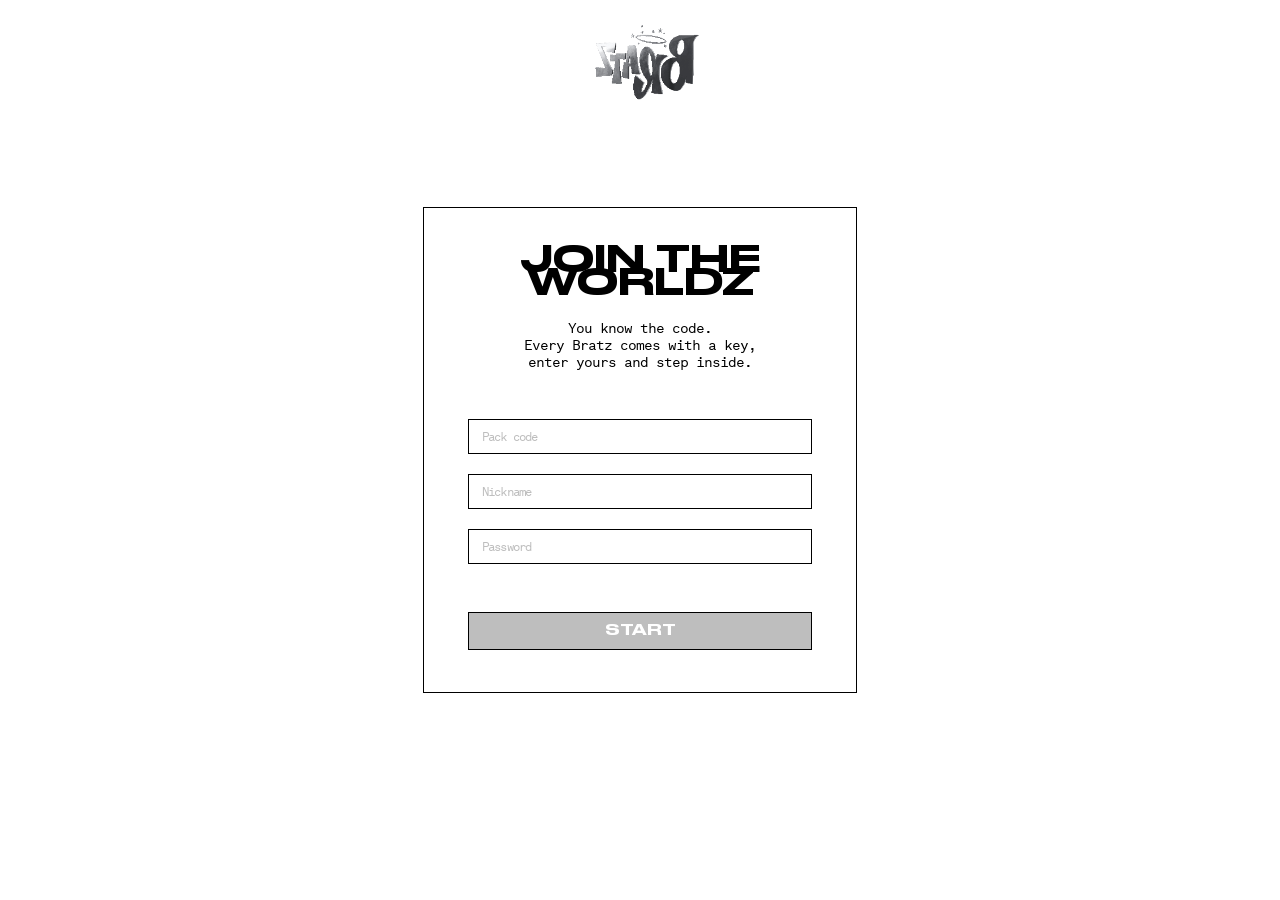
==== index.html @ a89ddb60 "Magazine flow (add/select/print) + community page & unlock - magazines tab: with 3 saved stories it " ====
<!DOCTYPE html>
<html lang="it">

<head>
    <meta charset="UTF-8">
    <meta name="viewport" content="width=device-width, initial-scale=1.0">
    <title>BRATZ — Join the Worldz</title>
    <link rel="stylesheet" href="style.css">
</head>

<body>
    <main class="onboarding">
        <img class="logo" src="assets/images/logo_image.gif" alt="Bratz">

        <form class="card" id="onboarding-form" novalidate>
            <div class="card-text">
                <h1 class="title">Join the<br>Worldz</h1>
                <p class="subtitle">
                    You know the code.<br>
                    Every Bratz comes with a key,<br>
                    enter yours and step inside.
                </p>
            </div>

            <div class="fields">
                <!-- Fase 1: solo il Pack Code è attivo -->
                <div class="field" data-field="pack">
                    <input type="text" id="pack-code" class="input" placeholder="Pack code" autocomplete="off"
                        spellcheck="false">
                </div>

                <!-- Fase 2: Nickname (sbloccato dopo il pack code valido) -->
                <div class="field" data-field="nickname">
                    <input type="text" id="nickname" class="input" placeholder="Nickname" autocomplete="off"
                        spellcheck="false" disabled>
                    <p class="msg" id="nickname-msg" aria-live="polite"></p>
                </div>

                <!-- Fase 3: Password -->
                <div class="field" data-field="password">
                    <input type="password" id="password" class="input" placeholder="Password" autocomplete="off"
                        disabled>
                </div>
            </div>

            <button type="submit" class="primary-button" id="start-btn" disabled>Start</button>
        </form>
    </main>

    <!-- ===== LOADING PAGE (pagina di transito) — nascosta di default ===== -->
    <section class="loading-page" id="loading-page" aria-hidden="true">
        <div class="loading-input">
            <img class="loading-logo" src="assets/images/logo_image.gif" alt="Bratz">

            <div class="container-bar-and-text">
                <div class="loading-bar" id="loading-bar" role="progressbar" aria-valuemin="0" aria-valuemax="100"
                    aria-valuenow="0">
                    <div class="loading-bar-fill" id="loading-bar-fill"></div>
                </div>
                <p class="loading-text" id="loading-text">Loading...</p>
            </div>
        </div>
    </section>

    <!-- ===== ENTER PAGE (schermata finale) — nascosta di default ===== -->
    <section class="enter-page" id="enter-page" aria-hidden="true">
        <img class="enter-logo" src="assets/images/logo_image.gif" alt="Bratz">

        <div class="enter-buttons" id="enter-buttons">
            <button type="button" class="primary-button active" id="enter-dollz-btn">marpi.dollz</button>
            <button type="button" class="primary-button" id="enter-community-btn" disabled>community</button>
        </div>

        <aside class="enter-popup" id="enter-popup" aria-hidden="false">
            <button type="button" class="enter-popup-close" id="enter-popup-close">Close</button>
            <p class="enter-popup-text">It's time to explore.<br>Write stories for your<br>dolls and create your<br>personal
                magazine.<br>Go to your profile and<br>connect with the community<br>after your first release.</p>
        </aside>
    </section>
<!--ciao  -->
    <script src="button-fill.js"></script>
    <script src="community-unlock.js"></script>
    <script src="script.js"></script>
</body>

</html>
---- style.css ----
/* ===== Font locali (file in assets/fonts/) ===== */
@font-face {
    font-family: "Druk Wide";
    font-weight: 500;
    font-style: normal;
    font-display: swap;
    src: url("assets/fonts/DrukWide-Medium.woff2") format("woff2"),
        url("assets/fonts/DrukWide-Medium.woff") format("woff"),
        url("assets/fonts/Druk-Wide-Medium-Regular.ttf") format("truetype"),
        url("assets/fonts/DrukWide-Medium.otf") format("opentype");
}

@font-face {
    font-family: "Druk Wide";
    font-weight: 700;
    font-style: normal;
    font-display: swap;
    src: url("assets/fonts/DrukWide-Bold.woff2") format("woff2"),
        url("assets/fonts/DrukWide-Bold.woff") format("woff"),
        url("assets/fonts/DrukWide-Bold.ttf") format("truetype"),
        url("assets/fonts/Druk-Wide-Medium-Regular.ttf") format("truetype"),
        url("assets/fonts/DrukWide-Bold.otf") format("opentype");
}

@font-face {
    font-family: "Akkurat Mono";
    font-weight: 400;
    font-style: normal;
    font-display: swap;
    src: url("assets/fonts/AkkuratMono-Regular.woff2") format("woff2"),
        url("assets/fonts/AkkuratMono-Regular.woff") format("woff"),
        url("assets/fonts/AkkuratMonoTrialTT-Regular.ttf") format("truetype"),
        url("assets/fonts/AkkuratMono-Regular.otf") format("opentype");
}

@font-face {
    font-family: "Akkurat Mono";
    font-weight: 700;
    font-style: normal;
    font-display: swap;
    src: url("assets/fonts/AkkuratMono-Bold.woff2") format("woff2"),
        url("assets/fonts/AkkuratMono-Bold.woff") format("woff"),
        url("assets/fonts/AkkuratMonoTrialTT-Bold.ttf") format("truetype");
}

/* ===== Design tokens estratti da Figma (onboarding_page) ===== */
:root {
    --card-fill: #ffffff;
    --card-stroke: #000000;
    /* description/instruction: testo grigio degli stati "empty" */
    --empty-text: #bebebe;

    --input-fill: #ffffff;
    --input-stroke: #000000;
    /* active / disabled */
    --input-text-active: #000000;
    --input-text-disabled: #bebebe;

    --input-stroke-hover: #e4d5ff;
    --input-stroke-tapped: #c7a9ff;
    --input-stroke-error: #d52030;
    --input-stroke-warning: #ffdd00;
    --input-stroke-success: #74d200;

    --btn-fill-disabled: #bebebe;
    --btn-text-disabled: #ffffff;
    --btn-fill-active: #ffffff;
    --btn-fill-hover: #e4d5ff;
    --btn-fill-tapped: #c7a9ff;
    /* text_active_hover_tapped: unico colore testo per active/hover/tapped */
    --btn-text-active: #000000;
    --btn-stroke: #000000;

    /* ===== Design tokens estratti da Figma (loading_page) ===== */
    --bg-color: #ffffff;
    /* fill/background_color */
    --bar-empty: #ffffff;
    /* fill/bar_empty */
    --bar-stroke: #000000;
    /* stroke/bar */
    --bar-fill: #c7a9ff;
    /* fill/bar_full: colore di riempimento della barra (stato full) */
    --loading-instruction: #bebebe;
    /* description/instruction */

    /* ===== Design tokens estratti da Figma (enter_page) ===== */
    --enter-btn-fill-active: #ffffff;
    /* buttons/primary-button/fill_active */
    --enter-btn-text-active: #000000;
    /* buttons/primary-button/text_active_hover_tapped */
    --enter-btn-fill-community: #bebebe;
    /* buttons/primary-button/fill_disabled */
    --enter-btn-text-community: #ffffff;
    /* white */
    --enter-btn-stroke: #000000;
    /* buttons/primary-button/stroke */
    --popup-fill: #ffffff;
    /* fill/pop_up */
    --popup-stroke: #000000;
    /* stroke/pop_up */
    --popup-text: #000000;

    /* Fallback di sfondo enter_page finché l'export 3D non è presente */
    --enter-bg-fallback: #2b1cc4;

    /* Font digitalizzati localmente da Figma (nessun fallback) */
    --font-title: "Druk Wide";
    --font-mono: "Akkurat Mono";
}

* {
    box-sizing: border-box;
}

body {
    margin: 0;
    min-height: 100vh;
    font-family: var(--font-mono);
    color: #000;
}

/* ===== Sfondo ===== */
.onboarding {
    position: relative;
    min-height: 100vh;
    display: flex;
    flex-direction: column;
    align-items: center;
    justify-content: center;
    padding: 48px 16px;
    /* background-color: #2b1cc4; */
    background-image: url("assets/images/cover_image.png");
    background-size: cover;
    background-position: center;
    background-repeat: no-repeat;
}

/* Logo con stessa size e posizione della enter_page (e delle pagine successive) */
.logo {
    position: absolute;
    top: 20px;
    left: 50%;
    transform: translateX(-50%);
    width: 166px;
    height: 85px;
    object-fit: contain;
    user-select: none;
    pointer-events: none;
}

/* ===== Card ===== */
.card {
    width: 434px;
    max-width: calc(100% - 32px);
    background: var(--card-fill);
    border: 1px solid var(--card-stroke);
    padding: 42px 44px;
    display: flex;
    flex-direction: column;
    gap: 48px;
}

.card-text {
    display: flex;
    flex-direction: column;
    align-items: center;
    gap: 24px;
    text-align: center;
}

.title {
    margin: 0;
    font-family: var(--font-title);
    font-weight: 500;
    font-size: 36px;
    line-height: 23px;
    text-transform: uppercase;
    color: #000;
}

.subtitle {
    margin: 0;
    font-size: 14px;
    line-height: 17px;
    letter-spacing: -0.98px;
    color: #000;
}

/* ===== Campi ===== */
.fields {
    display: flex;
    flex-direction: column;
    gap: 20px;
}

.field {
    display: flex;
    flex-direction: column;
    /* nessuno spazio di base: i tre campi restano equidistanti (gap di .fields) */
    gap: 0;
}

.input {
    width: 100%;
    padding: 13px;
    font-family: var(--font-mono);
    font-size: 12px;
    letter-spacing: -0.84px;
    color: var(--input-text-active);
    background: var(--input-fill);
    border: 1px solid var(--input-stroke);
    border-radius: 0;
    outline: none;
    height: 35px;
}

.input::placeholder {
    color: var(--input-text-disabled);
    opacity: 1;
}

.input:disabled {
    color: var(--input-text-disabled);
    cursor: not-allowed;
}

/* Stati hover / focus (tapped) per i campi neutri, non in validazione */
.input:not(:disabled):hover {
    border-color: var(--input-stroke-hover);
}

.input:not(:disabled):focus {
    border-color: var(--input-stroke-tapped);
}

/* Stati di validazione del Nickname (prevalgono su hover/focus) */
.field.is-error .input,
.field.is-error .input:focus {
    border-color: var(--input-stroke-error);
}

.field.is-warning .input,
.field.is-warning .input:focus {
    border-color: var(--input-stroke-warning);
}

.field.is-success .input,
.field.is-success .input:focus {
    border-color: var(--input-stroke-success);
}

/* Messaggio di validazione — collassato di base, non occupa spazio */
.msg {
    margin: 0;
    max-height: 0;
    overflow: hidden;
    opacity: 0;
    font-size: 12px;
    letter-spacing: -0.84px;
    line-height: 1.2;
    transition: max-height 0.25s ease, margin-top 0.25s ease, opacity 0.25s ease;
}

/* Solo quando compare error/warning/success il messaggio si apre
   e spinge il campo password verso il basso (gap 12px come da Figma) */
.field.is-error .msg,
.field.is-warning .msg,
.field.is-success .msg {
    max-height: 40px;
    margin-top: 12px;
    opacity: 1;
}

.field.is-error .msg {
    color: var(--input-stroke-error);
}

.field.is-warning .msg {
    color: var(--input-stroke-warning);
}

.field.is-success .msg {
    color: var(--input-stroke-success);
}

/* ===== Bottone START — stati del componente primary_button (Figma) ===== */
.primary-button {
    width: 100%;
    padding: 13px;
    font-family: var(--font-title);
    font-weight: 700;
    font-size: 14px;
    line-height: 10px;
    text-transform: uppercase;
    letter-spacing: 0;
    border: 1px solid var(--btn-stroke);
    border-radius: 0;
    /* state=disabled */
    background: var(--btn-fill-disabled);
    color: var(--btn-text-disabled);
    cursor: not-allowed;
    transition: background-color 0.15s ease;
}

/* state=active */
.primary-button.active {
    background: var(--btn-fill-active);
    color: var(--btn-text-active);
    cursor: pointer;
}

/* state=hover */
.primary-button.active:hover {
    background: var(--btn-fill-hover);
}

/* state=tapped */
.primary-button.active:active {
    background: var(--btn-fill-tapped);
}

/* ===== Hover fill direzionale dei bottoni (stile karocrafts.com) =====
   Un rettangolo del colore hover entra dal lato da cui arriva il cursore e
   esce verso il lato da cui se ne va. Attivo solo con JS (html.btn-fill-on);
   senza JS resta l'hover "istantaneo" originale come fallback. */
.btn-fill-host {
    position: relative;
    overflow: hidden;
    isolation: isolate;
}

/* il contenuto reale del bottone resta sopra il riempimento */
.btn-fill-host > *:not(.btn-fill) {
    position: relative;
    z-index: 1;
}

.btn-fill {
    position: absolute;
    inset: 0;
    background: var(--btn-fill-hover, #e4d5ff);
    transform: translateY(101%); /* nascosto finché non parte l'hover (JS) */
    pointer-events: none;
    z-index: 0;
    will-change: transform;
    transition: transform 0.4s cubic-bezier(0.22, 1, 0.36, 1);
}

/* Con JS attivo, l'hover non cambia più il bg di colpo: ci pensa il fill animato. */
html.btn-fill-on .primary-button.active:hover { background: var(--btn-fill-active); }
html.btn-fill-on .secondary-button:hover { background: var(--secondary-btn-fill); }
html.btn-fill-on .back-button:hover,
html.btn-fill-on .icon-button:hover { background: var(--icon-btn-fill); }

/* Al click il bottone entra subito in stato "tapped" (colore tapped) e il fill
   hover resta nascosto finché il puntatore non esce. */
html.btn-fill-on .primary-button.active.btn-tapped { background: var(--btn-fill-tapped); color: var(--btn-text-active); }
html.btn-fill-on .secondary-button.btn-tapped { background: var(--secondary-btn-fill-tapped); }
html.btn-fill-on .back-button.btn-tapped,
html.btn-fill-on .icon-button.btn-tapped { background: var(--btn-fill-tapped); }

/* Nessuna animazione sui bottoni disabled. */
.btn-fill-host:disabled > .btn-fill { display: none; }

/* Rispetta chi preferisce ridurre il movimento. */
@media (prefers-reduced-motion: reduce) {
    .btn-fill { transition: none; }
}

/* Hover sulle scritte "Close" (title_text) dei pop-up: stesso colore hover dei bottoni. */
.enter-popup-close,
.personality-popup__close {
    transition: color 0.2s ease;
}
.enter-popup-close:hover,
.personality-popup__close:hover {
    color: var(--btn-fill-hover, #e4d5ff);
}

/* ===== Transizioni SPA (fade fluido tra le pagine) ===== */
.onboarding,
.loading-page,
.enter-page {
    transition: opacity 0.45s ease;
}

/* ===== LOADING PAGE (pagina di transito) ===== */
.loading-page {
    display: none;
    /* nascosta di default */
    opacity: 0;
    /* overlay a tutto schermo: copre la pagina durante un caricamento reale */
    position: fixed;
    inset: 0;
    z-index: 1000;
    flex-direction: column;
    align-items: center;
    justify-content: center;
    padding: 48px 16px;
    background: var(--bg-color);
}

.loading-input {
    display: flex;
    flex-direction: column;
    align-items: center;
    gap: 24px;
    width: 434px;
    max-width: calc(100% - 32px);
}

.loading-logo {
    width: 166px;
    height: 85px;
    object-fit: contain;
    user-select: none;
}

.container-bar-and-text {
    display: flex;
    flex-direction: column;
    align-items: center;
    justify-content: center;
    gap: 24px;
    width: 100%;
}

.loading-bar {
    width: 100%;
    height: 8px;
    background: var(--bar-empty);
    border: 1px solid var(--bar-stroke);
    overflow: hidden;
}

.loading-bar-fill {
    width: 0%;
    height: 100%;
    background: var(--bar-fill);
    transition: width 0.12s linear;
}

.loading-text {
    margin: 0;
    font-family: var(--font-mono);
    font-weight: 400;
    font-size: 12px;
    line-height: normal;
    letter-spacing: -0.84px;
    color: var(--loading-instruction);
}

/* ===== ENTER PAGE (schermata finale) ===== */
.enter-page {
    display: none;
    /* nascosta di default */
    opacity: 0;
    position: fixed;
    inset: 0;
    overflow: hidden;
    background-color: var(--enter-bg-fallback);
    /* stessa foto di background della onboarding_page */
    background-image: url("assets/images/cover_image.png");
    background-size: cover;
    background-position: center;
    background-repeat: no-repeat;
}

.enter-logo {
    position: absolute;
    top: 20px;
    left: 50%;
    transform: translateX(-50%);
    width: 166px;
    height: 85px;
    object-fit: contain;
    user-select: none;
    pointer-events: none;
}

.enter-buttons {
    position: absolute;
    top: 50%;
    left: 50%;
    transform: translate(-50%, -50%);
    width: 207px;
    display: flex;
    flex-direction: column;
    gap: 20px;
}

/* I bottoni della enter_page usano lo stesso componente/stati del bottone
   START (.primary-button): disabled, active, hover, tapped. */

/* ===== POP-UP (posizione fissa da Figma — solo desktop, non toccare) ===== */
.enter-popup {
    position: absolute;
    /* posizione/dimensioni da Figma: left 50%+48px, top 33.33%+24.67px, 239x170 */
    left: calc(50% + 48px);
    top: calc(33.33% + 24.67px);
    width: 239px;
    min-height: 170px;
    box-sizing: border-box;
    padding: 16px;
    display: flex;
    flex-direction: column;
    gap: 16px;
    background: var(--popup-fill);
    border: 1px solid var(--popup-stroke);
}

.enter-popup-close {
    align-self: flex-start;
    margin: 0;
    padding: 0;
    background: none;
    border: none;
    font-family: var(--font-mono);
    font-weight: 700;
    font-size: 14px;
    line-height: 16px;
    letter-spacing: -0.98px;
    color: var(--popup-text);
    text-decoration: underline;
    text-underline-offset: 2px;
    cursor: pointer;
}

.enter-popup-text {
    margin: 0;
    font-family: var(--font-mono);
    font-weight: 400;
    font-size: 14px;
    line-height: 17px;
    letter-spacing: -0.98px;
    color: var(--popup-text);
}

/* ===== Mobile / tablet: adattamenti onboarding_page + enter_page =====
   TUTTE le modifiche mobile di logo e pop-up vivono qui dentro: la base
   (desktop) resta fedele a Figma e non viene mai toccata da queste regole. */

/* ===== Mobile stretto: rifiniture card onboarding_page ===== */

/* ===== Token user_page e secondary_button (Figma) ===== */
:root {
    --title-user: #000000;
    /* title/user_section */
    --subtitle-user: #000000;
    /* subtitle/user_section */
    --description-user-page: #000000;
    /* description/user_page */

    --secondary-btn-fill: #ffffff;
    /* buttons/secondary button/fill_active */
    --secondary-btn-fill-hover: #e4d5ff;
    /* fill_hover */
    --secondary-btn-fill-tapped: #c7a9ff;
    /* fill_tapped */
    --secondary-btn-text: #000000;
    /* buttons/secondary button/text */
    --secondary-btn-stroke: #000000;
    /* buttons/secondary button/stroke */
}

/* ===== USER PAGE ===== */
.user-page {
    min-height: 100vh;
    display: flex;
    align-items: center;
    justify-content: center;
    padding: 48px;
    background: var(--bg-color);
}

/* Nascosto finché il caricamento reale non è completo (rivelato via JS) */
.user-page__content {
    opacity: 0;
    transition: opacity 0.45s ease;
}

.user-page__content.is-ready {
    opacity: 1;
}

/* container_user_page = upper_container + bottom_container_user_page */
.container-user-page {
    width: 1345px;
    max-width: 100%;
    display: flex;
    flex-direction: column;
    gap: 20px;
}

/* upper_container_user&community_page = header + descrizione */
.upper-container {
    display: flex;
    flex-direction: column;
    gap: 70px;
    width: 100%;
}

.user-header {
    display: flex;
    align-items: center;
    justify-content: space-between;
    height: 85px;
    width: 100%;
}

.user-header .primary-button {
    width: 207px;
}

/* marpi.dollz = pagina corrente (stato tapped/selezionato da Figma) */
.primary-button.is-current {
    background: var(--btn-fill-tapped);
    color: var(--btn-text-active);
    cursor: default;
}

.user-logo {
    width: 166px;
    height: 85px;
    object-fit: contain;
    user-select: none;
}

.user-welcome {
    margin: 0;
    max-width: 695px;
    font-family: var(--font-mono);
    font-weight: 400;
    font-size: 20px;
    line-height: 22px;
    letter-spacing: -1.4px;
    color: var(--description-user-page);
}

/* bottom_container_user_page = container_cards_user_page (3 card) */
.bottom-container-user-page {
    width: 100%;
}

.cards-user-page {
    display: flex;
    gap: 20px;
    width: 100%;
}

.card-user-page {
    position: relative;
    flex: 1 1 0;
    min-width: 0;
    height: 717px;
    border: 1px solid var(--card-stroke);
    padding: 40px;
    overflow: hidden;
    display: flex;
    align-items: center;
}

.card-user-page__bg {
    position: absolute;
    inset: 0;
    width: 100%;
    height: 100%;
    object-fit: cover;
    pointer-events: none;
    user-select: none;
}

.card-user-page__content {
    position: relative;
    z-index: 1;
    width: 100%;
    height: 100%;
    display: flex;
    flex-direction: column;
    justify-content: space-between;
}

.card-title {
    margin: 0;
    font-family: var(--font-title);
    font-weight: 500;
    font-size: 36px;
    line-height: 23px;
    text-transform: uppercase;
    white-space: nowrap;
    color: var(--title-user);
}

.container-text-button {
    display: flex;
    flex-direction: column;
    gap: 20px;
    align-items: flex-start;
}

.card-description {
    margin: 0;
    font-family: var(--font-mono);
    font-weight: 400;
    font-size: 16px;
    line-height: 18px;
    letter-spacing: -1.12px;
    color: var(--subtitle-user);
}

/* ===== SECONDARY BUTTON "See more" — stessi stati del bottone START ===== */
.secondary-button {
    display: inline-flex;
    align-items: center;
    gap: 17px;
    width: 132px;
    padding: 10px 13px;
    border: 1px solid var(--secondary-btn-stroke);
    border-radius: 0;
    background: var(--secondary-btn-fill);
    cursor: pointer;
    transition: background-color 0.15s ease;
}

.secondary-button:hover {
    background: var(--secondary-btn-fill-hover);
}

.secondary-button:active {
    background: var(--secondary-btn-fill-tapped);
}

.secondary-button__text {
    font-family: var(--font-mono);
    font-weight: 400;
    font-size: 12px;
    line-height: normal;
    letter-spacing: -0.84px;
    color: var(--secondary-btn-text);
    white-space: nowrap;
}

.secondary-button__arrow {
    width: 35px;
    height: auto;
    flex-shrink: 0;
    /* la freccia dell'asset punta a sinistra: la specchio per farla puntare a destra (come Figma) */
    transform: scaleX(-1);
}

/* ===== USER PAGE mobile / schermi stretti ===== */

/* ===== USER PAGE (+ sotto-pagine): scala tipografica mobile ridotta e
   proporzionale. Tutto confinato qui: il desktop (>768px) resta fedele a
   Figma e non viene mai sovrascritto da queste regole. ===== */

/* ===== Token mydollz_page (Figma) ===== */
:root {
    --title-doll-name: #000000;
    /* title/doll_name */
    --subtitle-doll-collection: #000000;
    /* subtitle/doll_collection */
    --icon-btn-fill: #ffffff;
    /* buttons/icon-button/fill_active */
    --icon-btn-stroke: #000000;
    /* buttons/icon-button/stroke_button */
}

/* ===== MY DOLLZ PAGE ===== */
.mydollz-page {
    min-height: 100vh;
    display: flex;
    align-items: flex-start;
    justify-content: center;
    padding: 48px;
    overflow: auto;
    background: var(--bg-color);
}

.mydollz-page__content {
    opacity: 0;
    transition: opacity 0.45s ease;
}

.mydollz-page__content.is-ready {
    opacity: 1;
}

/* container_mydollz_page = upper_container_user_pages + bottom_container_mydollz_page */
.container-mydollz-page {
    width: 1344px;
    max-width: 100%;
    display: flex;
    flex-direction: column;
    gap: 20px;
}

.upper-container-mydollz {
    display: flex;
    flex-direction: column;
    gap: 72px;
    width: 100%;
}

/* container_title = icon_button (back) + "My dollz" */
.container-title {
    display: flex;
    align-items: flex-end;
    gap: 20px;
}

/* Bottone back — riproduce arrowbutton.svg (box 53x34 + freccia) ma con
   box CSS ricolorabile, per avere gli stati hover/tapped come lo START */
.back-button {
    box-sizing: border-box;
    width: 53px;
    height: 34px;
    padding: 0;
    display: inline-flex;
    align-items: center;
    justify-content: center;
    border: 1px solid var(--icon-btn-stroke);
    background: var(--icon-btn-fill);
    cursor: pointer;
    transition: background-color 0.15s ease;
}

.back-button:hover {
    background: var(--btn-fill-hover);
}

.back-button:active {
    background: var(--btn-fill-tapped);
}

.back-button__arrow {
    display: block;
    width: 100%;
    height: 100%;
    pointer-events: none;
}

/* icon_button (plus) — stessi stati del bottone START */
.icon-button {
    display: inline-flex;
    align-items: center;
    justify-content: center;
    padding: 9px;
    background: var(--icon-btn-fill);
    border: 1px solid var(--icon-btn-stroke);
    border-radius: 0;
    cursor: pointer;
    transition: background-color 0.15s ease;
}

.icon-button:hover {
    background: var(--btn-fill-hover);
}

.icon-button:active {
    background: var(--btn-fill-tapped);
}

.icon-button__inner {
    display: inline-flex;
    align-items: center;
    padding: 4px;
}

.icon-button__arrow {
    display: block;
    width: 27px;
    height: auto;
}

.icon-button__plus {
    display: block;
    width: 20px;
    height: 20px;
}

/* bottom_container_mydollz_page: canvas 1344x717 fedele a Figma */
.bottom-container-mydollz {
    position: relative;
    width: 1344px;
    max-width: 100%;
    height: 717px;
}

/* container_doll_button: doll + plus (gap 40) */
.container-doll-button {
    position: absolute;
    left: 512px;
    top: 2px;
    display: flex;
    align-items: center;
    gap: 40px;
}

/* container_doll_photo_text: foto + nome (gap 32) */
.container-doll-photo-text {
    display: flex;
    flex-direction: column;
    align-items: center;
}

.doll-photo {
    width: 326px;
    height: 645px;
    display: flex;
    align-items: center;
    justify-content: center;
    overflow: hidden;
    padding: 0;
    border: none;
    background: none;
    cursor: pointer;
}

.doll-photo img {
    width: 100%;
    height: 100%;
    object-fit: cover;
    object-position: center;
    user-select: none;
}

/* container_doll_text */
.container-doll-text {
    display: flex;
    flex-direction: column;
    align-items: center;
    gap: 8px;
}

.doll-name {
    margin: 0;
    font-family: var(--font-title);
    font-weight: 500;
    font-size: 24px;
    line-height: 24px;
    text-transform: uppercase;
    color: var(--title-doll-name);
}

.doll-collection {
    margin: 0;
    font-family: var(--font-title);
    font-weight: 500;
    font-size: 16px;
    line-height: 22px;
    color: var(--subtitle-doll-collection);
}

/* pop_up hint (fissi, come da scelta sull'enter_page) */
.doll-popup {
    position: absolute;
    box-sizing: border-box;
    width: 239px;
    padding: 16px;
    display: flex;
    flex-direction: column;
    gap: 16px;
    background: var(--popup-fill);
    border: 1px solid var(--popup-stroke);
}

.doll-popup--profile {
    left: 357px;
    top: 59px;
}

.doll-popup--add {
    left: 908px;
    top: 261px;
}

.doll-popup__close {
    align-self: flex-start;
    margin: 0;
    padding: 0;
    background: none;
    border: none;
    font-family: var(--font-mono);
    font-weight: 700;
    font-size: 14px;
    line-height: 16px;
    letter-spacing: -0.98px;
    color: var(--popup-text);
    text-decoration: underline;
    text-underline-offset: 2px;
    cursor: pointer;
}

.doll-popup__text {
    margin: 0;
    font-family: var(--font-mono);
    font-weight: 400;
    font-size: 14px;
    line-height: 17px;
    letter-spacing: -0.98px;
    color: var(--popup-text);
}

/* ===== MY DOLLZ PAGE — schermi stretti ===== */

/* ===== MY DOLLZ PAGE mobile (Figma mydollz_page_mobile): solo misure e testi,
   stati invariati, desktop non toccato. ===== */

/* ===== YASMIN / PERSONALITY PAGE ===== */
.personality-page {
    min-height: 100vh;
    display: flex;
    align-items: flex-start;
    justify-content: center;
    padding: 48px;
    overflow: auto;
    background: var(--bg-color);
}

.personality-page__content {
    opacity: 0;
    transition: opacity 0.45s ease;
}

.personality-page__content.is-ready {
    opacity: 1;
}

/* container_doll/personality_page = upper_container_doll_page + bottom_container */
.container-personality {
    width: 1345px;
    max-width: 100%;
    display: flex;
    flex-direction: column;
    gap: 20px;
}

.upper-personality {
    display: flex;
    flex-direction: column;
    gap: 72px;
    width: 100%;
}

/* container_text_and_button = container_title + subtitle */
.container-text-and-button {
    display: flex;
    align-items: flex-end;
    gap: 12px;
}

.personality-subtitle {
    margin: 0;
    font-family: var(--font-title);
    font-weight: 500;
    font-size: 24px;
    line-height: 16px;
    color: var(--subtitle-user);
}

/* bottom_container = container_side_30% + container_side_70%.
   Le due colonne hanno la STESSA altezza (stretch): il container_side_70%
   eguaglia l'altezza del container_side_30% ed è allineato in alto. */
.bottom-personality {
    display: flex;
    gap: 20px;
    align-items: stretch;
    width: 100%;
}

/* container_side_30% */
.side-30 {
    position: relative;
    width: 435px;
    flex-shrink: 0;
}

.slider-lateral {
    display: flex;
    flex-direction: column;
    align-items: center;
    gap: 22px;
    width: 207px;
}

.doll-photo-small {
    width: 206px;
    height: 408px;
    overflow: hidden;
}

.doll-photo-small img {
    width: 100%;
    height: 100%;
    object-fit: cover;
    object-position: center;
    user-select: none;
}

/* container_buttons (IDENTITY / GOALZ / TROPHIES / STORIES / MAGAZINES) */
.container-buttons {
    display: flex;
    flex-direction: column;
    gap: 20px;
    width: 207px;
}

/* pop_up hint (fisso) accanto alla doll — cambia col tab attivo */
.personality-popup {
    position: absolute;
    left: 152px;
    top: 150px;
    box-sizing: border-box;
    width: 239px;
    padding: 16px;
    display: flex;
    flex-direction: column;
    gap: 16px;
    background: var(--popup-fill);
    border: 1px solid var(--popup-stroke);
}

.personality-popup .primary-button {
    width: 100%;
}

/* title_text "Close" del popup (stessa resa degli altri pop-up) */
.personality-popup__close {
    align-self: flex-start;
    margin: 0;
    padding: 0;
    background: none;
    border: none;
    font-family: var(--font-mono);
    font-weight: 700;
    font-size: 14px;
    line-height: 16px;
    letter-spacing: -0.98px;
    color: var(--popup-text);
    text-decoration: underline;
    text-underline-offset: 2px;
    cursor: pointer;
}

/* button_bar mobile: nascosta su desktop, barra fissa su mobile */
.mobile-bottombar {
    display: none;
}

/* pannelli del container_side_70%: riempiono il 70% (solo l'attivo è visibile) */
.tab-panel {
    position: absolute;
    inset: 0;
    height: 628px;
}

.personality-popup__text {
    margin: 0;
    font-family: var(--font-mono);
    font-weight: 400;
    font-size: 14px;
    line-height: 17px;
    letter-spacing: -0.98px;
    color: var(--popup-text);
}

/* container_side_70%: altezza fissa da Figma (717px), margin-top 111px;
   contiene i pannelli tab in absolute così l'altezza non dipende dal contenuto */
.side-70 {
    width: 890px;
    height: 717px;
    margin-top: 72px;
    flex-shrink: 0;
    position: relative;
}

.cards-grid {
    display: grid;
    grid-template-columns: repeat(2, 1fr);
    gap: 20px;
    width: 100%;
}

/* complete_card_button = upper_button + below_button */
.persona-card {
    display: flex;
    flex-direction: column;
}

.persona-card__upper {
    box-sizing: border-box;
    height: 233px;
    padding: 16px;
    background: var(--card-fill);
    border: 1px solid var(--card-stroke);
}

.persona-card__desc {
    margin: 0;
    font-family: var(--font-mono);
    font-weight: 400;
    font-size: 14px;
    line-height: 17px;
    letter-spacing: -0.98px;
    color: var(--card-stroke);
}

.persona-card__below {
    box-sizing: border-box;
    padding: 16px;
    background: var(--card-fill);
    border: 1px solid var(--card-stroke);
    border-top: none;
}

.container-below-button {
    display: flex;
    align-items: flex-end;
    gap: 64px;
}

.container-text-card {
    display: flex;
    flex-direction: column;
    align-items: flex-start;
    gap: 8px;
    width: 132px;
}

/* ===== stories_page (piena): card = complete_card_button con la storia salvata.
   Riusa la struttura di .persona-card; la description è l'anteprima della storia
   (stile Figma: Akkurat Mono 16/23, MAIUSCOLO) e viene ritagliata all'altezza. */
/* l'attributo [hidden] deve vincere su display:flex/grid (empty vs card) */
.empty-state[hidden],
.cards-grid[hidden] {
    display: none;
}

.story-card__upper {
    overflow: hidden;
}

.story-card__desc {
    font-size: 16px;
    line-height: 23px;
    letter-spacing: 0;
    text-transform: uppercase;
    color: var(--card-stroke);
    word-break: break-word;
    /* anteprima: massimo 6 righe, poi troncata */
    display: -webkit-box;
    -webkit-line-clamp: 6;
    line-clamp: 6;
    -webkit-box-orient: vertical;
    overflow: hidden;
}

/* ===== community_page: griglia magazine della community (complete_card_icon) ===== */
.community-grid {
    display: grid;
    grid-template-columns: repeat(3, 1fr);
    gap: 20px;
    width: 100%;
}

.community-card { display: flex; flex-direction: column; }

.community-card__photo {
    aspect-ratio: 435 / 341;
    border: 1px solid var(--card-stroke);
    overflow: hidden;
}
.community-card__photo img { width: 100%; height: 100%; object-fit: cover; display: block; }

.community-card__below {
    box-sizing: border-box;
    padding: 16px;
    background: var(--card-fill);
    border: 1px solid var(--card-stroke);
    border-top: none;
    display: flex;
    align-items: center;
    justify-content: space-between;
    gap: 20px;
}

.community-card__text { display: flex; flex-direction: column; gap: 8px; min-width: 0; }

.community-card__title,
.community-card__author {
    margin: 0;
    font-family: var(--font-mono);
    font-size: 14px;
    line-height: 17px;
    letter-spacing: -0.98px;
    color: var(--card-stroke);
}
.community-card__title { font-weight: 700; }
.community-card__author { font-weight: 400; }

.community-card__save {
    flex-shrink: 0;
    padding: 4px;
    background: none;
    border: none;
    cursor: pointer;
    line-height: 0;
}
.community-card__save img { width: 14px; height: 20px; display: block; transition: opacity 0.15s ease; }
.community-card__save:not(.is-saved) img { opacity: 0.35; }
.community-card__save.is-saved img { opacity: 1; }

@media (max-width: 768px) {
    .community-grid { grid-template-columns: 1fr; }
}

/* ===== magazines tab: copertina + plus (add) / magazine stampato (printed) ===== */
.magazines-view { width: 100%; }

.mag-cover-wrap { position: relative; display: inline-block; }

.mag-cover {
    width: 205px;
    aspect-ratio: 205 / 300;
    border: 1px solid var(--card-stroke);
    background: var(--card-fill);
}

.mag-plus {
    position: absolute;
    left: 50%;
    top: 50%;
    transform: translate(-50%, -50%);
}

/* magazine stampato */
.mag-magazine { width: 205px; display: flex; flex-direction: column; }
.mag-magazine__cover {
    aspect-ratio: 205 / 300;
    border: 1px solid var(--card-stroke);
    overflow: hidden;
}
.mag-magazine__cover img { width: 100%; height: 100%; object-fit: cover; display: block; }
.mag-magazine__below {
    box-sizing: border-box;
    padding: 16px;
    border: 1px solid var(--card-stroke);
    border-top: none;
    background: var(--card-fill);
    display: flex;
    flex-direction: column;
    gap: 8px;
}
.mag-magazine__title,
.mag-magazine__author {
    margin: 0;
    font-family: var(--font-mono);
    font-size: 14px;
    line-height: 17px;
    letter-spacing: -0.98px;
    color: var(--card-stroke);
}
.mag-magazine__title { font-weight: 700; }
.mag-magazine__author { font-weight: 400; }

/* bottone select/selected e print (select_page) */
.primary-button.mag-select.is-selected {
    background: var(--btn-fill-tapped);
    color: var(--btn-text-active);
    cursor: pointer;
}
.mag-print { width: 207px; margin-top: 20px; }

.persona-card__title {
    margin: 0;
    font-family: var(--font-mono);
    font-weight: 700;
    font-size: 14px;
    line-height: 17px;
    letter-spacing: -0.98px;
    color: var(--card-stroke);
}

.persona-card__subtitle {
    margin: 0;
    font-family: var(--font-mono);
    font-weight: 400;
    font-size: 14px;
    line-height: 17px;
    letter-spacing: -0.98px;
    color: var(--card-stroke);
}

/* primary_button "SELECT" nella card */
.card-select {
    width: 207px;
    flex-shrink: 0;
}

/* Stato "SELECTED" (tapped persistente) */
.primary-button.is-selected,
.primary-button.is-selected:hover,
.primary-button.is-selected:active {
    background: var(--btn-fill-tapped);
    color: var(--btn-text-active);
    cursor: pointer;
}

/* ===== PERSONALITY PAGE — schermi stretti ===== */

/* ===== PERSONALITY PAGE mobile (Figma personality_page_mobile): colonna unica
   header → tab_bar (scroll orizzontale) → back/title → popup → cards; play game
   fisso in basso; doll nascosta. Solo misure/layout: stati e desktop invariati. ===== */

/* container_empty: stato "empty" di STORIES / MAGAZINES — card bianca che riempie
   il container_side_70% con testo grigio centrato (yasmin stories/magazines empty_page) */
.empty-state {
    box-sizing: border-box;
    width: 100%;
    height: 100%;
    min-height: 400px;
    padding: 20px;
    display: flex;
    align-items: center;
    justify-content: center;
    background: var(--card-fill);
    border: 1px solid var(--card-stroke);
}

.empty-state__text {
    margin: 0;
    max-width: 695px;
    text-align: center;
    font-family: var(--font-mono);
    font-weight: 400;
    font-size: 14px;
    line-height: 17px;
    letter-spacing: -0.98px;
    color: var(--empty-text);
}

/* box_goalz: riquadro istruzioni del tab GOALZ (in alto nella colonna 70%) */
/* container_box_goalz: lista verticale degli obiettivi (gap 20, come Figma) */
.goalz-list {
    display: flex;
    flex-direction: column;
    gap: 20px;
    width: 100%;
}

.box-goalz {
    box-sizing: border-box;
    width: 100%;
    min-height: 85px;
    padding: 20px 97px;
    display: flex;
    align-items: center;
    justify-content: center;
    background: var(--card-fill);
    border: 1px solid var(--card-stroke);
}

.box-goalz__text {
    margin: 0;
    max-width: 695px;
    text-align: center;
    font-family: var(--font-mono);
    font-weight: 400;
    font-size: 14px;
    line-height: 17px;
    letter-spacing: -0.98px;
    color: var(--card-stroke);
}

/* ===== TAB TROPHIES: container 70% SCROLLABILE (altezza = colonna doll), resto fisso ===== */
.tab-panel--scroll {
    overflow-y: auto;
    overflow-x: hidden;
    height: 628px;
    /* scrollbar = componente "bar": track = bar vuota, thumb = bar full (#c7a9ff) */
    scrollbar-width: thin;
    scrollbar-color: var(--bar-fill) var(--bar-empty);
}

/* WebKit: replica dello stato "full" della bar (fill viola + bordo nero 1px) */
.tab-panel--scroll::-webkit-scrollbar {
    width: 8px;
}

.tab-panel--scroll::-webkit-scrollbar-track {
    background: var(--bar-empty);
    border: 1px solid var(--bar-stroke);
}

.tab-panel--scroll::-webkit-scrollbar-thumb {
    background: var(--bar-fill);
    border: 1px solid var(--bar-stroke);
}

.trophies-list {
    display: flex;
    flex-direction: column;
    gap: 20px;
    width: 100%;
}

.trophy-card {
    display: flex;
    width: 100%;
}

.trophy-card__photo {
    position: relative;
    width: 433px;
    height: 304px;
    flex-shrink: 0;
    box-sizing: border-box;
    border: 1px solid var(--card-stroke);
}

.trophy-card__photo img {
    position: absolute;
    inset: 0;
    width: 100%;
    height: 100%;
    object-fit: cover;
}

/* overlay "locked" (trofeo non ancora sbloccato) — senza bordo (Figma aggiornato) */
.trophy-card__overlay {
    position: absolute;
    inset: 0;
    background: rgba(255, 255, 255, 0.5);
}

.trophy-card__side {
    flex: 1 1 0;
    min-width: 0;
    height: 304px;
    box-sizing: border-box;
    padding: 16px 20px;
    background: var(--card-fill);
    border: 1px solid var(--card-stroke);
    border-left: none;
    display: flex;
    flex-direction: column;
    justify-content: space-between;
}

.trophy-card__titlebar {
    display: flex;
    flex-direction: column;
    align-items: flex-start;
    gap: 10px;
}

.trophy-card__title {
    margin: 0;
    font-family: var(--font-title);
    font-weight: 500;
    font-size: 24px;
    line-height: 22px;
    /* title/card_information_disabled: trofeo locked */
    color: #bebebe;
}

.trophy-bar {
    width: 416px;
    max-width: 100%;
    height: 8px;
    box-sizing: border-box;
    background: var(--bar-empty);
    border: 1px solid var(--bar-stroke);
}

.trophy-card__desc {
    margin: 0;
    font-family: var(--font-mono);
    font-weight: 400;
    font-size: 16px;
    line-height: 18px;
    letter-spacing: -1.12px;
    /* description/card_information_disabled: trofeo locked */
    color: #bebebe;
}

/* Pop-up nascosto per i tab senza contenuto dedicato */
.personality-popup.is-hidden {
    display: none;
}

/* Logo cliccabile (pagine successive a user_page) */
.user-logo.is-link {
    cursor: pointer;
}

/* ===== Sotto-pagine user (mytrophies / myfaves empty_page) ===== */
/* input_description_ : descrizione pagina (20px, description/user_page) */
.page-description {
    margin: 0;
    max-width: 695px;
    font-family: var(--font-mono);
    font-weight: 400;
    font-size: 20px;
    line-height: 22px;
    letter-spacing: -1.4px;
    color: var(--card-stroke);
}

/* bottom_container: descrizione + contenuto (gap 20, pt 49 da Figma) */
.bottom-container-subpage {
    width: 1344px;
    max-width: 100%;
    padding-top: 49px;
    display: flex;
    flex-direction: column;
    gap: 20px;
}

/* container_empty a tutta pagina (myfaves/empty_page): stessa card grigia
   degli stati empty, ma con altezza dedicata */
.empty-state--page {
    height: 612px;
    min-height: 0;
}

/* container_card_trophies_user: griglia 2x2 di reward */
.rewards-grid {
    display: grid;
    grid-template-columns: repeat(2, 1fr);
    gap: 20px;
    width: 100%;
}

/* card_trophies_user: foto (296) + lato bianco con testo e campo codice */
.reward-card {
    display: flex;
    align-items: stretch;
    width: 100%;
}

.reward-card__photo {
    position: relative;
    width: 296px;
    height: 296px;
    flex-shrink: 0;
    box-sizing: border-box;
    border: 1px solid var(--card-stroke);
}

.reward-card__photo img {
    display: block;
    width: 100%;
    height: 100%;
    object-fit: cover;
    object-position: center;
    user-select: none;
}

/* overlay: bloccato = velo bianco 50%, sbloccato (default) = trasparente */
.reward-card__overlay {
    position: absolute;
    inset: 0;
}

.reward-card--locked .reward-card__overlay {
    background: rgba(255, 255, 255, 0.5);
}

/* side_card_trophies_user: bianco, bordo (no left: lo dà la foto) */
.reward-card__side {
    flex: 1;
    min-width: 0;
    box-sizing: border-box;
    height: 296px;
    padding: 16px 20px;
    display: flex;
    flex-direction: column;
    justify-content: flex-start;
    background: var(--card-fill);
    border: 1px solid var(--card-stroke);
    border-left: none;
}

.reward-card__title {
    margin: 0;
    font-family: var(--font-mono);
    font-weight: 700;
    font-size: 16px;
    line-height: 18px;
    letter-spacing: -1.12px;
    color: var(--empty-text);
    padding-bottom: 128px;
}

.reward-card__desc {
    margin: 0;
    max-width: 326px;
    font-family: var(--font-mono);
    font-weight: 400;
    font-size: 16px;
    line-height: 18px;
    letter-spacing: -1.12px;
    color: var(--empty-text);
    padding-bottom: 20px;
}

/* secondary_input_field: campo "Code" (disabled) + bottone COPY (disabled) */
.reward-card__field {
    display: flex;
    align-items: stretch;
    width: 326px;
    max-width: 100%;
}

.reward-input {
    box-sizing: border-box;
    width: 180px;
    padding: 13px;
    display: flex;
    align-items: center;
    font-family: var(--font-mono);
    font-weight: 400;
    font-size: 12px;
    letter-spacing: -0.84px;
    color: var(--input-text-disabled);
    background: var(--input-fill);
    border: 1px solid var(--input-stroke);
    border-right: none;
}

.reward-copy {
    width: 146px;
    flex-shrink: 0;
}

/* ===== Responsive sotto-pagine ===== */

/* ===== Sotto-pagine user (mytrophies / myfaves): scala tipografica mobile.
   Definite qui, in coda, per vincere sull'ordine sorgente rispetto alle regole
   base delle stesse classi. Il desktop (>768px) resta invariato. ===== */


/* ===================================================================
   UNICA MEDIA QUERY MOBILE (max-width: 768px) — tutte le regole
   responsive di tutte le pagine. In coda al file: vince sull'ordine
   sorgente rispetto alle regole base. Il desktop (>768px) resta fedele
   a Figma.
   =================================================================== */
@media (max-width: 768px) {
    /* ===== loading_page: logo sempre 132x68px su mobile ===== */
    .loading-logo {
        width: 132px;
        height: 68px;
    }

    /* ===== onboarding_page ===== */
    .card {
        padding: 32px 24px;
        gap: 36px;
    }

    .card-select{
        height: 35px;
        width: 146px;
    }

    .persona-card{
        width: 370px;
    }

    .container-below-button{
        justify-content: space-between;
        gap: 0px;
        align-items: center;
    }

    .title {
        font-size: 30px;
    }

    /* ===== enter_page ===== */
    .logo,
    .enter-logo {
        width: 132px;
        height: auto;
    }

    .enter-popup {
        left: min(170px, calc(100% - 255px));
        top: auto;
        bottom: calc(50% + 30px);
        gap: 8px;
    }

    .enter-buttons .primary-button {
        padding: 9px;
        font-size: 12px;
    }

    /* ===== testi condivisi (user_page + sotto-pagine) ===== */
    .card-title {
        font-size: 24px;
    }

    .user-welcome {
        font-size: 15px;
        line-height: 17px;
        letter-spacing: -1.05px;
    }

    .card-description {
        font-size: 14px;
        line-height: 17px;
        letter-spacing: -0.98px;
    }

    /* ===== header condiviso (user_page/mydollz/personality): logo in alto,
       due bottoni affiancati sotto; order:0 per il reflow della personality ===== */
    .user-header {
        flex-wrap: wrap;
        height: auto;
        row-gap: 22px;
        column-gap: 19px;
        order: 0;
    }

    .user-logo {
        order: -1;
        flex: 0 0 100%;
        width: auto;
        height: 67px;
        object-fit: contain;
    }

    .user-header .primary-button {
        flex: 1 1 0;
        min-width: 0;
        width: auto;
        font-size: 12px;
    }

    /* ===== user_page: header+welcome fissi, card_container con scroll interno ===== */
    /* card impilate, top-aligned: scorre TUTTA la pagina (niente scroll interno) */
    .user-page {
        align-items: flex-start;
        padding: 20px;
    }

    .user-page__content,
    .container-user-page {
        width: 100%;
        min-width: 0;
    }

    .cards-user-page {
        flex-direction: column;
        gap: 20px;
    }

    .card-user-page {
        flex: 0 0 auto;
        width: 100%;
        height: auto;
        aspect-ratio: 433 / 401;
        padding: 19px;
        position: relative;
    }

    [src="assets/images/mydollz_image.png"] {
        position: absolute;
        top: -248px;
        height: auto;
    }

    /* ===== mydollz_page ===== */
    .mydollz-page {
        padding: 20px;
    }

    .mydollz-page__content,
    .container-mydollz-page,
    .bottom-container-mydollz {
        min-width: 0;
    }

    .mydollz-page__content,
    .container-mydollz-page {
        width: 100%;
        gap: 40px;
    }

    .bottom-container-mydollz {
        position: relative;
        height: auto;
        display: flex;
        flex-direction: column;
        align-items: center;
    }

    .container-doll-button {
        position: static;
        flex-direction: column;
        align-items: center;
        gap: 70px;
    }

    .doll-photo {
        width: 260px;
        height: 516px;
    }

    .doll-photo img {
        width: 100%;
        height: 100%;
    }

    .doll-name {
        font-size: 19.2px;
        line-height: 19.2px;
    }

    .doll-collection {
        font-size: 12.8px;
        line-height: 17.6px;
    }

    .doll-popup {
        display: flex;
        width: 150px;
        gap: 8px;
    }

    .doll-popup--profile {
        left: 11px;
        top: 36px;
        right: auto;
        bottom: auto;
    }

    .doll-popup--add {
        left: auto;
        right: 30px;
        top: auto;
        bottom: 30px;
    }

    /* ===== personality_page: reflow a colonna + tab_bar scroll orizzontale ===== */
    .personality-page {
        padding: 20px 20px 95px;
    }

    .personality-page__content {
        width: 100%;
        min-width: 0;
    }

    .container-personality {
        display: flex;
        flex-direction: column;
        gap: 20px;
        width: 100%;
        min-width: 0;
        position: relative;
    }

    .upper-personality,
    .bottom-personality,
    .side-30,
    .slider-lateral {
        display: contents;
    }

    .container-buttons {
        order: 1;
        flex-direction: row;
        gap: 20px;
        width: 100%;
        overflow-x: auto;
        overflow-y: hidden;
        -webkit-overflow-scrolling: touch;
        padding-bottom: 4px;
        margin-bottom: 66px;
        /* scrollbar = componente "bar" come in .tab-panel--scroll (trophies desktop):
           track = bar vuota, thumb = bar full (#c7a9ff) */
        scrollbar-width: thin;
        scrollbar-color: var(--bar-fill) var(--bar-empty);
    }

    /* WebKit: barra orizzontale = stato "full" della bar (fill viola + bordo nero 1px) */
    .container-buttons::-webkit-scrollbar {
        height: 8px;
    }

    .container-buttons::-webkit-scrollbar-track {
        background: var(--bar-empty);
        border: 1px solid var(--bar-stroke);
    }

    .container-buttons::-webkit-scrollbar-thumb {
        background: var(--bar-fill);
        border: 1px solid var(--bar-stroke);
    }

    .side-tab {
        flex: 0 0 auto;
        width: 146px;
        font-size: 12px;
    }

    .container-text-and-button {
        order: 2;
        flex-direction: row;
        align-items: flex-end;
        gap: 12px;
    }

    .personality-subtitle {
        font-size: 16px;
    }

    .personality-popup {
        order: 3;
        position: absolute;
        top: 155px;
        left: 50%;
        transform: translateX(-50%);
        width: 165px;
        max-width: none;
        margin: 0;
        z-index: 15;
        gap: 8px;
    }

    .personality-popup .primary-button {
        display: none;
    }

    .side-70 {
        order: 4;
        width: 100%;
        max-width: none;
        height: auto;
        margin-top: 0;
        position: static;
        overflow: visible;
        min-width: 0;
    }

    .doll-photo-small {
        display: none;
    }

    .tab-panel {
        position: static;
        height: auto;
    }

    .tab-panel--scroll {
        overflow: visible;
    }

    .cards-grid {
        grid-template-columns: 1fr;
    }

    /* button_bar fissa in basso (personality) */
    .mobile-bottombar {
        display: flex;
        justify-content: center;
        align-items: flex-start;
        position: fixed;
        left: 0;
        right: 0;
        bottom: 0;
        height: 75px;
        padding-top: 20px;
        background: var(--bg-color);
        border-top: 1px solid var(--btn-stroke);
        z-index: 30;
    }

    .mobile-bottombar .primary-button {
        width: 207px;
        font-size: 12px;
    }

    /* trophy card (tab trophies) impilate */
    .trophy-card {
        flex-direction: column;
    }

    .trophy-card__photo {
        width: 100%;
        height: 225px;
    }

    .trophy-card__photo img{
        height: 100%;
    }

    .trophy-card__side {
        height: auto;
        border-left: 1px solid var(--card-stroke);
        border-top: none;
        gap: 70px;
    }

    .trophy-card__title {
        font-size: 16px;
    }

    .trophy-card__desc{
        font-size: 14px;
    }

    p.empty-state__text {
        font-size: 14px;
    }

    /* box goalz */
    .box-goalz {
        padding: 16px 24px;
    }

    /* ===== sotto-pagine mytrophies/myfaves ===== */
    .bottom-container-subpage {
        width: 100%;
        padding-top: 0px;
    }

    .rewards-grid {
        grid-template-columns: 1fr;
    }

    .empty-state--page {
        height: auto;
        aspect-ratio: 433 / 681;
        min-height: 0;
    }

    .reward-card {
        flex-direction: column;
    }

    .reward-card__photo {
        width: 370px;
        height: 225px;
    }

    /* img fuori dal flusso: la scatola aspect-ratio detta l'altezza (crop cover) */
    .reward-card__photo img {
        position: absolute;
        inset: 0;
    }

    .reward-card__side {
        height: auto;
        gap: 0px;
        border: 1px solid var(--card-stroke);
        border-top: none;
    }

    .reward-card__field {
        width: 100%;
        align-items: center;
    }

    .reward-input {
        flex: 1;
        height: 35px;
    }

    .page-description {
        font-size: 15px;
        line-height: 1.3;
    }

    .reward-card__title,
    .reward-card__desc,
    .empty-state__text {
        font-size: 13px;
        line-height: 1.4;
    }

    .primary-button {
        font-size: 12px;
        height: 35px;
    }

    .secondary-button {
        height: 35px;
    }

    p.reward-card__title {
        padding-bottom: 70px;
    }

    p.reward-card__desc {
        padding-bottom: 20px;
    }
}
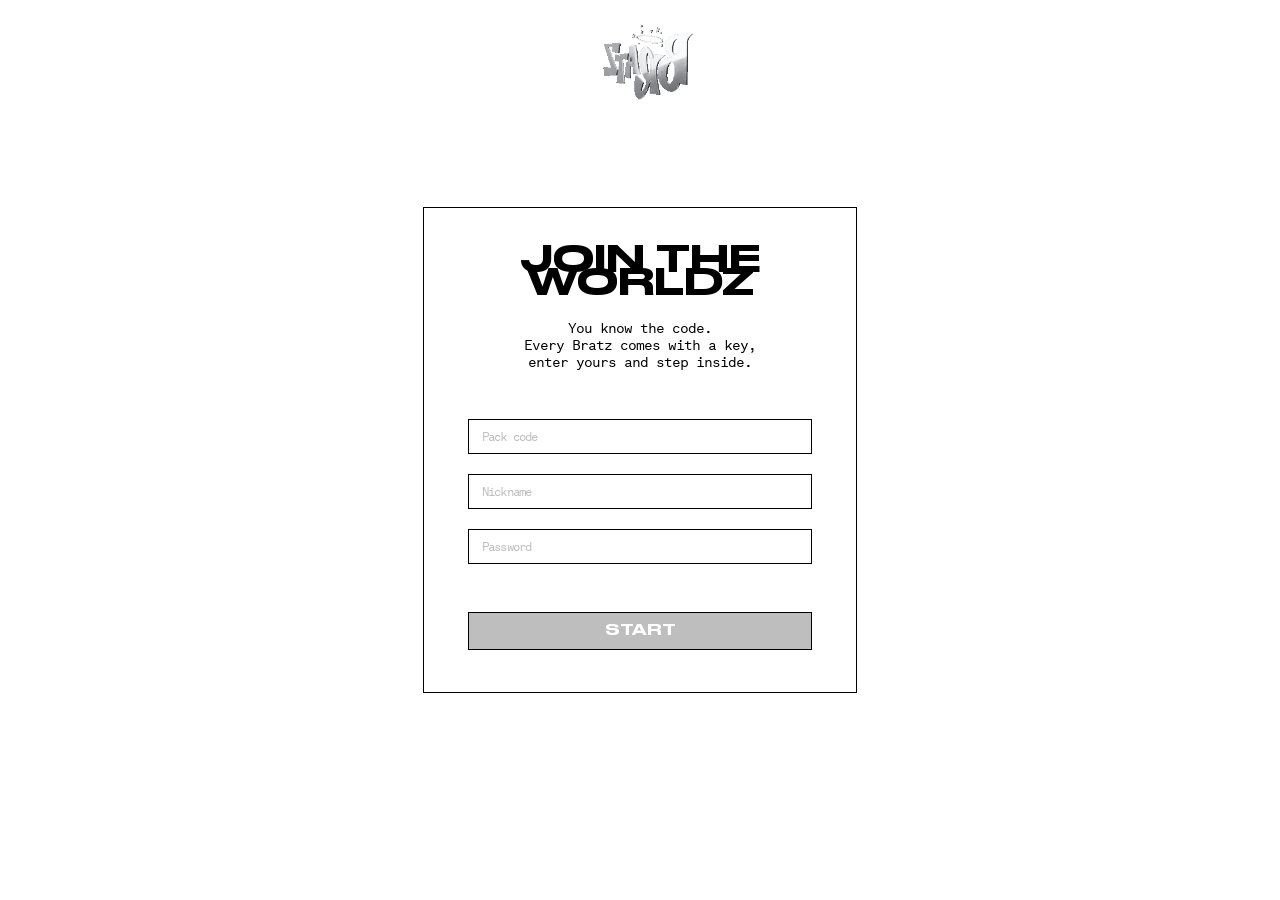
==== commit 5442d860: "Remove today's button hover animations (directional fill, tapped, Close hover) Delete button-fill.js" ====
--- a/index.html
+++ b/index.html
@@ -78,7 +78,6 @@
         </aside>
     </section>
 <!--ciao  -->
-    <script src="button-fill.js"></script>
     <script src="community-unlock.js"></script>
     <script src="script.js"></script>
 </body>
--- a/style.css
+++ b/style.css
@@ -319,64 +319,6 @@
     background: var(--btn-fill-tapped);
 }
 
-/* ===== Hover fill direzionale dei bottoni (stile karocrafts.com) =====
-   Un rettangolo del colore hover entra dal lato da cui arriva il cursore e
-   esce verso il lato da cui se ne va. Attivo solo con JS (html.btn-fill-on);
-   senza JS resta l'hover "istantaneo" originale come fallback. */
-.btn-fill-host {
-    position: relative;
-    overflow: hidden;
-    isolation: isolate;
-}
-
-/* il contenuto reale del bottone resta sopra il riempimento */
-.btn-fill-host > *:not(.btn-fill) {
-    position: relative;
-    z-index: 1;
-}
-
-.btn-fill {
-    position: absolute;
-    inset: 0;
-    background: var(--btn-fill-hover, #e4d5ff);
-    transform: translateY(101%); /* nascosto finché non parte l'hover (JS) */
-    pointer-events: none;
-    z-index: 0;
-    will-change: transform;
-    transition: transform 0.4s cubic-bezier(0.22, 1, 0.36, 1);
-}
-
-/* Con JS attivo, l'hover non cambia più il bg di colpo: ci pensa il fill animato. */
-html.btn-fill-on .primary-button.active:hover { background: var(--btn-fill-active); }
-html.btn-fill-on .secondary-button:hover { background: var(--secondary-btn-fill); }
-html.btn-fill-on .back-button:hover,
-html.btn-fill-on .icon-button:hover { background: var(--icon-btn-fill); }
-
-/* Al click il bottone entra subito in stato "tapped" (colore tapped) e il fill
-   hover resta nascosto finché il puntatore non esce. */
-html.btn-fill-on .primary-button.active.btn-tapped { background: var(--btn-fill-tapped); color: var(--btn-text-active); }
-html.btn-fill-on .secondary-button.btn-tapped { background: var(--secondary-btn-fill-tapped); }
-html.btn-fill-on .back-button.btn-tapped,
-html.btn-fill-on .icon-button.btn-tapped { background: var(--btn-fill-tapped); }
-
-/* Nessuna animazione sui bottoni disabled. */
-.btn-fill-host:disabled > .btn-fill { display: none; }
-
-/* Rispetta chi preferisce ridurre il movimento. */
-@media (prefers-reduced-motion: reduce) {
-    .btn-fill { transition: none; }
-}
-
-/* Hover sulle scritte "Close" (title_text) dei pop-up: stesso colore hover dei bottoni. */
-.enter-popup-close,
-.personality-popup__close {
-    transition: color 0.2s ease;
-}
-.enter-popup-close:hover,
-.personality-popup__close:hover {
-    color: var(--btn-fill-hover, #e4d5ff);
-}
-
 /* ===== Transizioni SPA (fade fluido tra le pagine) ===== */
 .onboarding,
 .loading-page,
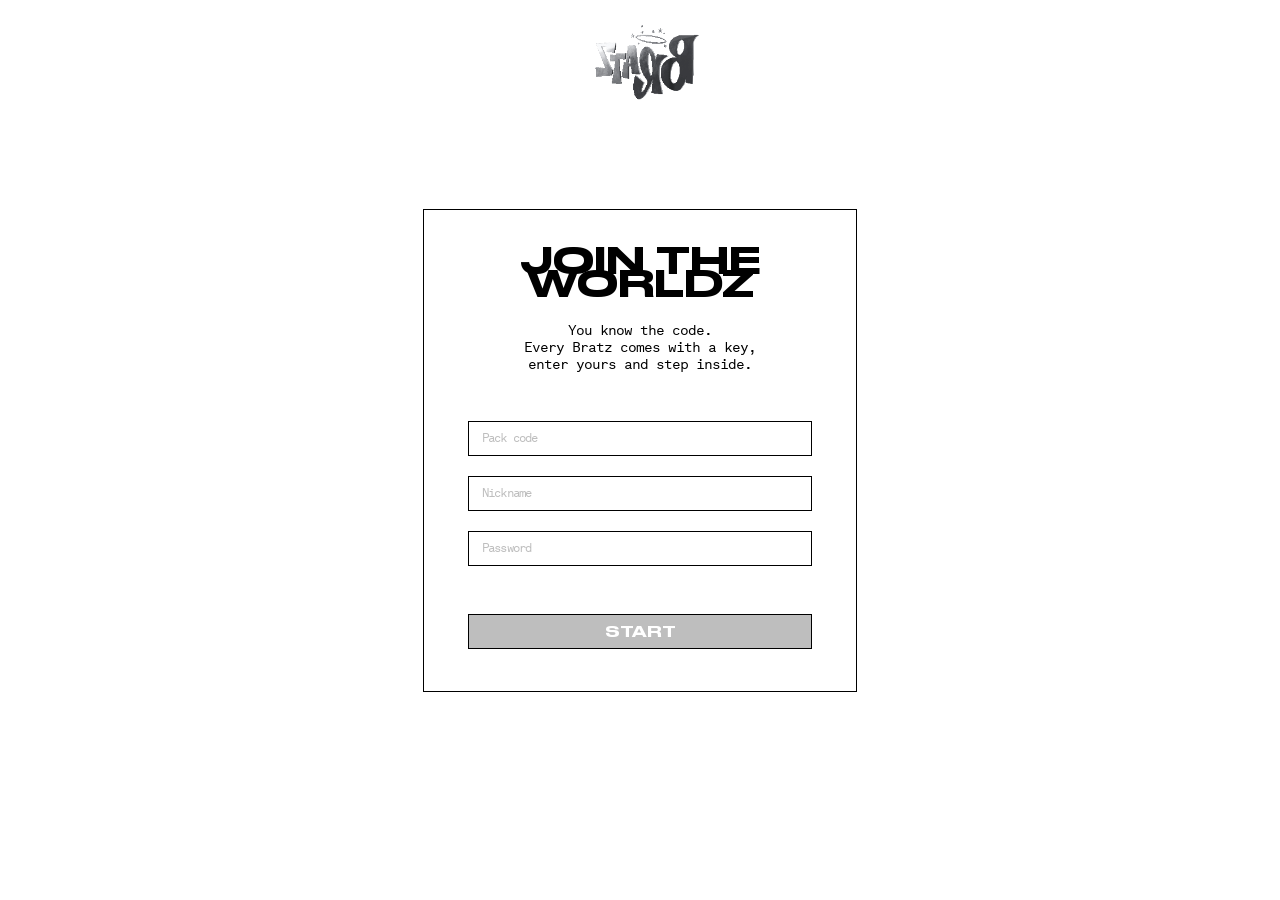
==== commit 31583240: "Own magazine body from 3 stories; violet doll glow around; mobile music rule; global click sound 1. " ====
--- a/index.html
+++ b/index.html
@@ -80,6 +80,7 @@
 <!--ciao  -->
     <script src="community-unlock.js"></script>
     <script src="script.js"></script>
+    <script src="click-sound.js"></script>
 </body>
 
 </html>
--- a/style.css
+++ b/style.css
@@ -1,13 +1,13 @@
-/* ===== Font locali (file in assets/fonts/) ===== */
+/* ===== Font locali (SOLO i file realmente presenti in assets/fonts/) =====
+   Nomi case-sensitive (GitHub Pages): puntiamo esattamente ai .ttf esistenti,
+   così niente più 404 su .woff2/.woff/.otf inesistenti. font-display: swap ->
+   il testo compare subito col fallback e NON blocca il caricamento del 3D. */
 @font-face {
     font-family: "Druk Wide";
     font-weight: 500;
     font-style: normal;
     font-display: swap;
-    src: url("assets/fonts/DrukWide-Medium.woff2") format("woff2"),
-        url("assets/fonts/DrukWide-Medium.woff") format("woff"),
-        url("assets/fonts/Druk-Wide-Medium-Regular.ttf") format("truetype"),
-        url("assets/fonts/DrukWide-Medium.otf") format("opentype");
+    src: url("assets/fonts/Druk-Wide-Medium-Regular.ttf") format("truetype");
 }
 
 @font-face {
@@ -15,11 +15,7 @@
     font-weight: 700;
     font-style: normal;
     font-display: swap;
-    src: url("assets/fonts/DrukWide-Bold.woff2") format("woff2"),
-        url("assets/fonts/DrukWide-Bold.woff") format("woff"),
-        url("assets/fonts/DrukWide-Bold.ttf") format("truetype"),
-        url("assets/fonts/Druk-Wide-Medium-Regular.ttf") format("truetype"),
-        url("assets/fonts/DrukWide-Bold.otf") format("opentype");
+    src: url("assets/fonts/Druk-Wide-Medium-Regular.ttf") format("truetype");
 }
 
 @font-face {
@@ -27,10 +23,7 @@
     font-weight: 400;
     font-style: normal;
     font-display: swap;
-    src: url("assets/fonts/AkkuratMono-Regular.woff2") format("woff2"),
-        url("assets/fonts/AkkuratMono-Regular.woff") format("woff"),
-        url("assets/fonts/AkkuratMonoTrialTT-Regular.ttf") format("truetype"),
-        url("assets/fonts/AkkuratMono-Regular.otf") format("opentype");
+    src: url("assets/fonts/AkkuratMonoTrialTT-Regular.ttf") format("truetype");
 }
 
 @font-face {
@@ -38,9 +31,7 @@
     font-weight: 700;
     font-style: normal;
     font-display: swap;
-    src: url("assets/fonts/AkkuratMono-Bold.woff2") format("woff2"),
-        url("assets/fonts/AkkuratMono-Bold.woff") format("woff"),
-        url("assets/fonts/AkkuratMonoTrialTT-Bold.ttf") format("truetype");
+    src: url("assets/fonts/AkkuratMonoTrialTT-Bold.ttf") format("truetype");
 }
 
 /* ===== Design tokens estratti da Figma (onboarding_page) ===== */
@@ -103,9 +94,10 @@
     /* Fallback di sfondo enter_page finché l'export 3D non è presente */
     --enter-bg-fallback: #2b1cc4;
 
-    /* Font digitalizzati localmente da Figma (nessun fallback) */
-    --font-title: "Druk Wide";
-    --font-mono: "Akkurat Mono";
+    /* Font locali + fallback di sistema: se il font non carica (404/rete) il
+       testo resta leggibile con un sans-serif / monospace. */
+    --font-title: "Druk Wide", system-ui, -apple-system, sans-serif;
+    --font-mono: "Akkurat Mono", ui-monospace, "SFMono-Regular", Menlo, monospace;
 }
 
 * {
@@ -285,7 +277,8 @@
 
 /* ===== Bottone START — stati del componente primary_button (Figma) ===== */
 .primary-button {
-    width: 100%;
+    width: 207px;
+    height: 35px;
     padding: 13px;
     font-family: var(--font-title);
     font-weight: 700;
@@ -299,8 +292,22 @@
     background: var(--btn-fill-disabled);
     color: var(--btn-text-disabled);
     cursor: not-allowed;
-    transition: background-color 0.15s ease;
-}
+    transition: background-color 0.18s ease, color 0.18s ease; /* hover reattivo */
+}
+
+/* Sblocco morbido (grigio disabled -> bagliore -> bianco active): applicato via
+   JS con la classe .fx-unlock nel momento in cui un tasto si sblocca. Stessa
+   filosofia della dissolvenza dei popup 3D. */
+@keyframes fx-unlock {
+    0%   { background: var(--btn-fill-disabled); color: var(--btn-text-disabled); box-shadow: 0 0 0 0 rgba(228, 213, 255, 0); }
+    45%  { box-shadow: 0 0 20px 5px rgba(228, 213, 255, 0.9); }
+    100% { background: var(--btn-fill-active); color: var(--btn-text-active); box-shadow: 0 0 0 0 rgba(228, 213, 255, 0); }
+}
+.fx-unlock { animation: fx-unlock 0.7s ease both; }
+
+/* Dissolvenza leggera quando cambia il contenuto di un popup / pannello. */
+@keyframes fx-fadein { from { opacity: 0; } to { opacity: 1; } }
+.fx-fadein { animation: fx-fadein 0.4s ease; }
 
 /* state=active */
 .primary-button.active {
@@ -466,6 +473,14 @@
     text-decoration: underline;
     text-underline-offset: 2px;
     cursor: pointer;
+    transition: color 0.2s ease;
+}
+
+/* Hover di TUTTI i "close" dei popup = stesso colore di hover dei bottoni. */
+.enter-popup-close:hover,
+.personality-popup__close:hover,
+.doll-popup__close:hover {
+    color: var(--btn-fill-hover);
 }
 
 .enter-popup-text {
@@ -568,6 +583,10 @@
     user-select: none;
 }
 
+.onboarding .primary-button {
+    width: 100% !important;
+}
+
 .user-welcome {
     margin: 0;
     max-width: 695px;
@@ -656,6 +675,7 @@
     align-items: center;
     gap: 17px;
     width: 132px;
+    height: 35px;
     padding: 10px 13px;
     border: 1px solid var(--secondary-btn-stroke);
     border-radius: 0;
@@ -803,6 +823,15 @@
     background: var(--btn-fill-tapped);
 }
 
+.icon-button:disabled {
+    background: var(--btn-fill-disabled);
+    cursor: not-allowed;
+}
+
+.icon-button:disabled:hover {
+    background: var(--btn-fill-disabled);
+}
+
 .icon-button__inner {
     display: inline-flex;
     align-items: center;
@@ -865,6 +894,17 @@
     object-fit: cover;
     object-position: center;
     user-select: none;
+    /* dissolvenza del bagliore in ingresso/uscita (0.55s) */
+    transition: filter 0.55s ease;
+}
+
+/* Hover sulla doll (mydollz_page): alone VIOLA (stesso colore tapped dei bottoni)
+   TUTT'INTORNO alla bambola — non sopra di essa. Nessuna brightness sull'immagine:
+   solo il box-shadow attorno al rettangolo. Compare/scompare in dissolvenza. */
+.doll-photo { transition: box-shadow 0.55s ease; }
+.doll-photo:hover {
+    box-shadow: 0 0 40px 6px rgba(199, 169, 255, 0.85),
+                0 0 100px 22px rgba(199, 169, 255, 0.95);
 }
 
 /* container_doll_text */
@@ -932,6 +972,7 @@
     text-decoration: underline;
     text-underline-offset: 2px;
     cursor: pointer;
+    transition: color 0.2s ease;
 }
 
 .doll-popup__text {
@@ -1083,6 +1124,7 @@
     text-decoration: underline;
     text-underline-offset: 2px;
     cursor: pointer;
+    transition: color 0.2s ease;
 }
 
 /* button_bar mobile: nascosta su desktop, barra fissa su mobile */
@@ -1128,11 +1170,12 @@
 .persona-card {
     display: flex;
     flex-direction: column;
+    overflow: hidden;
 }
 
 .persona-card__upper {
     box-sizing: border-box;
-    height: 233px;
+    height: 229px;
     padding: 16px;
     background: var(--card-fill);
     border: 1px solid var(--card-stroke);
@@ -1166,8 +1209,7 @@
     display: flex;
     flex-direction: column;
     align-items: flex-start;
-    gap: 8px;
-    width: 132px;
+    width: 130px;
 }
 
 /* ===== stories_page (piena): card = complete_card_button con la storia salvata.
@@ -1213,7 +1255,7 @@
     border: 1px solid var(--card-stroke);
     overflow: hidden;
 }
-.community-card__photo img { width: 100%; height: 100%; object-fit: cover; display: block; }
+.community-card__photo img { width: 100%; object-fit: cover; display: block; }
 
 .community-card__below {
     box-sizing: border-box;
@@ -1227,7 +1269,7 @@
     gap: 20px;
 }
 
-.community-card__text { display: flex; flex-direction: column; gap: 8px; min-width: 0; }
+.community-card__text { display: flex; flex-direction: column; min-width: 0; }
 
 .community-card__title,
 .community-card__author {
@@ -1241,32 +1283,47 @@
 .community-card__title { font-weight: 700; }
 .community-card__author { font-weight: 400; }
 
+/* save_icon: il segnalibro È il bottone (niente box). La forma si riempie
+   negli stati — active: bianco, hover: #e4d5ff, tapped/salvato: #c7a9ff. */
 .community-card__save {
     flex-shrink: 0;
-    padding: 4px;
+    padding: 0;
     background: none;
     border: none;
     cursor: pointer;
     line-height: 0;
 }
-.community-card__save img { width: 14px; height: 20px; display: block; transition: opacity 0.15s ease; }
-.community-card__save:not(.is-saved) img { opacity: 0.35; }
-.community-card__save.is-saved img { opacity: 1; }
+.community-card__save-icon { display: block; width: 22px; height: 28px; }
+.community-card__save-icon path { fill: #fff; transition: fill 0.15s ease; }
+.community-card__save:hover .community-card__save-icon path { fill: var(--btn-fill-hover); }
+.community-card__save:active .community-card__save-icon path,
+.community-card__save.is-saved .community-card__save-icon path { fill: var(--btn-fill-tapped); }
 
 @media (max-width: 768px) {
     .community-grid { grid-template-columns: 1fr; }
 }
 
+/* myfaves_page: le card salvate (complete_card_icon) hanno la STESSA dimensione
+   del magazine pubblicato dall'utente nella tab magazines (.mag-magazine): 207px
+   di larghezza, copertina in formato 207/230. */
+#faves-grid {
+    display: flex;
+    flex-wrap: wrap;
+    gap: 20px;
+}
+#faves-grid .community-card { width: 207px; }
+#faves-grid .community-card__photo { aspect-ratio: 207 / 230; }
+
 /* ===== magazines tab: copertina + plus (add) / magazine stampato (printed) ===== */
 .magazines-view { width: 100%; }
 
 .mag-cover-wrap { position: relative; display: inline-block; }
 
 .mag-cover {
-    width: 205px;
-    aspect-ratio: 205 / 300;
+    width: 207px;
     border: 1px solid var(--card-stroke);
     background: var(--card-fill);
+    height: 297px;
 }
 
 .mag-plus {
@@ -1274,16 +1331,46 @@
     left: 50%;
     top: 50%;
     transform: translate(-50%, -50%);
-}
+    z-index: 4; /* sopra il pop_up che lo tocca, così resta cliccabile */
+}
+
+/* stato printed: il plus è disabled -> path bianco invece che nero */
+.mag-plus:disabled .icon-button__plus path {
+    stroke: #ffffff;
+}
+
+/* riga: magazine creati + slot per crearne un altro (bottom_container magazine_page) */
+.mag-row {
+    display: flex;
+    align-items: flex-start;
+    gap: 20px;
+}
+
+/* pop_up che tocca il plus button (magazines/plusbutton_page) */
+.mag-plus-popup {
+    position: absolute;
+    left: 53%;
+    bottom: 46%;
+    width: 239px;
+    box-sizing: border-box;
+    padding: 16px;
+    display: flex;
+    flex-direction: column;
+    gap: 16px;
+    background: var(--popup-fill, #fff);
+    border: 1px solid var(--popup-stroke, #000);
+    z-index: 4;
+}
+.mag-plus-popup[hidden] { display: none; }
 
 /* magazine stampato */
-.mag-magazine { width: 205px; display: flex; flex-direction: column; }
+.mag-magazine { width: 207px; display: flex; flex-direction: column; }
 .mag-magazine__cover {
-    aspect-ratio: 205 / 300;
+    aspect-ratio: 207 / 230;
     border: 1px solid var(--card-stroke);
     overflow: hidden;
 }
-.mag-magazine__cover img { width: 100%; height: 100%; object-fit: cover; display: block; }
+.mag-magazine__cover img { width: 100%; object-fit: cover; display: block; }
 .mag-magazine__below {
     box-sizing: border-box;
     padding: 16px;
@@ -1292,7 +1379,6 @@
     background: var(--card-fill);
     display: flex;
     flex-direction: column;
-    gap: 8px;
 }
 .mag-magazine__title,
 .mag-magazine__author {
@@ -1312,7 +1398,7 @@
     color: var(--btn-text-active);
     cursor: pointer;
 }
-.mag-print { width: 207px; margin-top: 20px; }
+.mag-print { width: 207px; }
 
 .persona-card__title {
     margin: 0;
@@ -1360,7 +1446,7 @@
 .empty-state {
     box-sizing: border-box;
     width: 100%;
-    height: 100%;
+    height: 613px;
     min-height: 400px;
     padding: 20px;
     display: flex;
@@ -1455,7 +1541,7 @@
 .trophy-card__photo {
     position: relative;
     width: 433px;
-    height: 304px;
+    height: 297px;
     flex-shrink: 0;
     box-sizing: border-box;
     border: 1px solid var(--card-stroke);
@@ -1479,7 +1565,7 @@
 .trophy-card__side {
     flex: 1 1 0;
     min-width: 0;
-    height: 304px;
+    height: 297px;
     box-sizing: border-box;
     padding: 16px 20px;
     background: var(--card-fill);
@@ -1508,12 +1594,22 @@
 }
 
 .trophy-bar {
+    position: relative;
     width: 416px;
     max-width: 100%;
     height: 8px;
     box-sizing: border-box;
     background: var(--bar-empty);
     border: 1px solid var(--bar-stroke);
+    overflow: hidden;
+}
+
+/* riempimento progressivo (empty -> full) della barra del trofeo */
+.trophy-bar__fill {
+    height: 100%;
+    width: 0;
+    background: var(--bar-fill);
+    transition: width 0.35s ease;
 }
 
 .trophy-card__desc {
@@ -1526,6 +1622,14 @@
     /* description/card_information_disabled: trofeo locked */
     color: #bebebe;
 }
+
+/* ===== stato UNLOCKED (card_trophies_doll sbloccata) =====
+   dai componenti Figma: photo senza overlay, title/desc neri. La barra NON
+   diventa piena qui: il riempimento è progressivo (vedi .trophy-bar__fill),
+   pieno solo a obiettivo completato. */
+.trophy-card.is-unlocked .trophy-card__overlay { display: none; }
+.trophy-card.is-unlocked .trophy-card__title { color: var(--card-stroke); }
+.trophy-card.is-unlocked .trophy-card__desc { color: var(--card-stroke); }
 
 /* Pop-up nascosto per i tab senza contenuto dedicato */
 .personality-popup.is-hidden {
@@ -1659,6 +1763,7 @@
 .reward-input {
     box-sizing: border-box;
     width: 180px;
+    height: 35px;
     padding: 13px;
     display: flex;
     align-items: center;
@@ -1675,6 +1780,215 @@
 .reward-copy {
     width: 146px;
     flex-shrink: 0;
+}
+
+/* ===== reward SBLOCCATA (card_trophies_user unlocked): testi neri, codice
+   leggibile, bottone copy attivo; stato "copied" (tapped) dopo il click. ===== */
+.reward-card:not(.reward-card--locked) .reward-card__title,
+.reward-card:not(.reward-card--locked) .reward-card__desc {
+    color: var(--card-stroke);
+}
+
+.reward-card:not(.reward-card--locked) .reward-input {
+    color: var(--input-text-active);
+}
+
+.primary-button.reward-copy.is-copied,
+.primary-button.reward-copy.is-copied:hover {
+    background: var(--btn-fill-tapped);
+    color: var(--btn-text-active);
+    cursor: default;
+}
+
+/* ===================================================================
+   MAGAZINE READING PAGE (magazines_page)
+   Stessa struttura della stories_page (due colonne 720px), MA senza header.
+   - container_spine (SINISTRA): spine FISSA + area di lettura vuota.
+   - container_lecture (DESTRA): editoriale SCROLLABILE + third_input_field.
+   =================================================================== */
+.mag-read {
+    position: relative;
+    min-height: 100vh;
+    background: var(--bg-color);
+}
+
+.mag-read__content {
+    opacity: 0;
+    transition: opacity 0.45s ease;
+}
+
+.mag-read__content.is-ready {
+    opacity: 1;
+}
+
+/* due colonne 50/50 a TUTTA larghezza: la spine resta ancorata al bordo
+   sinistro della pagina (nessun margine centrante che la stacchi dal bordo). */
+.mag-columns {
+    display: flex;
+    width: 100%;
+    height: 100vh;              /* solo il container_lecture scrolla */
+}
+
+.mag-col {
+    flex: 1 1 50%;
+    box-sizing: border-box;
+    min-width: 0;
+    background: var(--card-fill);
+}
+
+/* SINISTRA: fissa, contiene la spine */
+.mag-col--spine {
+    position: relative;
+    overflow: hidden;
+}
+
+/* DESTRA: scrolla */
+.mag-col--lecture {
+    border-left: 1px solid var(--card-stroke);
+    overflow-y: auto;
+    display: flex;
+    flex-direction: column;
+    gap: 40px;
+    padding: 153px 40px 48px 62px;
+}
+
+/* ---- spine (container_spine): fissa, cliccabile, stati hover/tapped ----
+   Il colore parte DAL BORDO della pagina: la spine e' ancorata a left:0 e il
+   fill copre il bordo; in hover il contenuto rientra di 20px (padding-left) e
+   la spine si allarga, senza lasciare un vuoto bianco sul bordo. */
+.mag-spine {
+    position: absolute;
+    left: 0;
+    top: 0;
+    bottom: 0;
+    width: 88px;
+    display: flex;
+    flex-direction: column;
+    align-items: center;
+    justify-content: space-between;
+    padding: 48px 0;
+    background: var(--card-fill);
+    border: none;
+    border-right: 1px solid var(--card-stroke);
+    cursor: pointer;
+    z-index: 3;
+    overflow: hidden;
+    transition: background-color 0.18s ease, width 0.18s ease, padding-left 0.18s ease;
+}
+
+.mag-spine:hover {
+    background: var(--btn-fill-hover);
+    width: 108px;
+    padding-left: 20px;
+}
+
+.mag-spine:active {
+    background: var(--btn-fill-tapped);
+}
+
+.mag-spine__logo {
+    width: 132px;
+    height: auto;
+    transform: rotate(90deg);
+    flex: 0 0 auto;
+    pointer-events: none;
+}
+
+.mag-spine__mid {
+    display: flex;
+    flex-direction: column;
+    align-items: center;
+    gap: 150px;
+}
+
+.mag-spine__title,
+.mag-spine__vol,
+.mag-spine__author {
+    writing-mode: vertical-rl;
+    white-space: nowrap;
+    font-family: var(--font-mono);
+    letter-spacing: -0.98px;
+    color: #000;
+}
+
+.mag-spine__title { font-weight: 700; font-size: 14px; }
+.mag-spine__vol   { font-weight: 400; font-size: 14px; }
+.mag-spine__author { font-weight: 400; font-size: 16px; letter-spacing: -1.12px; }
+
+/* ---- container_lecture: editoriale + third_input_field ---- */
+.mag-lecture__text {
+    display: flex;
+    flex-direction: column;
+    gap: 16px;
+    /* stesso ingombro del testo della stories_page (colonna 720 - padding 62 - 40) */
+    max-width: 618px;
+}
+
+.mag-lecture__text p {
+    margin: 0;
+    font-family: var(--font-mono);
+    font-weight: 400;
+    font-size: 16px;
+    line-height: 23px;
+    letter-spacing: 0;
+    color: #000;
+}
+
+.mag-lecture__text p.is-muted {
+    color: #b3b3b3;
+}
+
+/* third_input_field (visibile solo per la community) */
+.mag-third-input {
+    display: flex;
+    width: 100%;
+    max-width: 618px;
+    height: 35px;
+    margin-top: auto;
+}
+
+.mag-third-input[hidden] { display: none; }
+
+.mag-third-input__field {
+    flex: 1 1 auto;
+    min-width: 0;
+    padding: 0 13px;
+    font-family: var(--font-mono);
+    font-weight: 400;
+    font-size: 12px;
+    letter-spacing: -0.84px;
+    color: var(--input-text-active);
+    background: var(--input-fill);
+    border: 1px solid var(--input-stroke);
+    border-right: none;
+    outline: none;
+}
+
+.mag-third-input__field::placeholder { color: var(--input-text-disabled); }
+
+.mag-third-input__send {
+    flex: 0 0 auto;
+    width: 207px;
+    height: 35px;
+    background: var(--btn-fill-active);
+    border: 1px solid var(--input-stroke);
+    font-family: var(--font-title);
+    font-weight: 700;
+    font-size: 14px;
+    text-transform: uppercase;
+    cursor: pointer;
+    transition: background-color 0.15s ease;
+}
+
+.mag-third-input__send:hover { background: var(--btn-fill-hover); }
+.mag-third-input__send:active { background: var(--btn-fill-tapped); }
+
+/* stato "sent" (tapped) dopo aver cliccato SEND */
+.mag-third-input__send.is-sent,
+.mag-third-input__send.is-sent:hover {
+    background: var(--btn-fill-tapped);
+    color: var(--btn-text-active);
+    cursor: default;
 }
 
 /* ===== Responsive sotto-pagine ===== */
@@ -2126,7 +2440,7 @@
         line-height: 1.4;
     }
 
-    .primary-button {
+    .primary-button.active {
         font-size: 12px;
         height: 35px;
     }
@@ -2142,4 +2456,114 @@
     p.reward-card__desc {
         padding-bottom: 20px;
     }
-}
+
+}
+
+/* ===== Elementi cliccabili generici (card magazine, copertine community) ===== */
+.mag-magazine.is-link,
+.community-card__photo.is-link {
+    cursor: pointer;
+}
+
+/* ===== Magazine reading page: responsive mobile (Figma magazines_page_mobile) ===== */
+/* heading titolo + trattino nel lecture: visibili SOLO su mobile (su desktop il
+   titolo sta nella spine). */
+.mag-lecture__title,
+.mag-lecture__dash { display: none; }
+
+@media (max-width: 768px) {
+    /* spine STRETTA a sinistra + editoriale a destra (NON impilati): come Figma */
+    .mag-columns {
+        height: 100vh;
+    }
+    .mag-col--spine {
+        flex: 0 0 auto;
+        width: 52px;               /* solo la spine */
+    }
+    .mag-col--lecture {
+        flex: 1 1 auto;
+        padding: 40px 20px 24px 20px;
+        gap: 20px;
+        border-left: none;
+    }
+    .mag-spine {
+        width: 52px;
+    }
+    .mag-spine:hover {             /* niente espansione hover su mobile (spazio ridotto) */
+        width: 52px;
+        padding-left: 0;
+    }
+    .mag-spine__logo { width: 90px; }
+    .mag-spine__mid { gap: 60px; }
+    .mag-lecture__text { max-width: none; }
+    .mag-lecture__text p { font-size: 13px; line-height: 20px; }
+    .mag-third-input { max-width: 100%; }
+
+    /* heading "Slumber party" + trattino (tra intro ed editoriale) */
+    .mag-lecture__title {
+        display: block;
+        margin: 0;
+        font-family: var(--font-mono);
+        font-weight: 700;
+        font-size: 14px;
+        line-height: 17px;
+        letter-spacing: -0.5px;
+        color: #000;
+    }
+    .mag-lecture__dash {
+        display: block;
+        margin: 0;
+        font-family: var(--font-mono);
+        font-weight: 700;
+        font-size: 14px;
+        line-height: 17px;
+        color: #000;
+    }
+}
+
+/* ===================================================================
+   TAB MAGAZINES (yasmin/magazines) — MEDIA QUERY MOBILE
+   Blocco isolato e modificabile a mano. Valori di partenza scalati dal
+   desktop; regola qui misure/posizioni per il mobile.
+   =================================================================== */
+@media (max-width: 768px) {
+    /* riga: copertina/plus + magazine stampato */
+    .mag-row {
+        gap: 16px;
+        flex-wrap: wrap;
+    }
+
+    /* box_add_magazine (copertina vuota col plus) */
+    .mag-cover {
+        width: 175.5px;
+        height: 250px;
+    }
+
+    /* pop_up che tocca il plus (plusbutton_page) */
+    .mag-plus-popup {
+        left: -6%;
+        bottom: -14%;
+        width: 200px;
+        padding: 14px;
+        gap: 14px;
+    }
+
+    /* magazine stampato (Summer party) */
+    .mag-magazine {
+        width: 175.5px;
+    }
+    .mag-magazine__below {
+        padding: 12px;
+    }
+    .mag-magazine__title,
+    .mag-magazine__author {
+        font-size: 12px;
+        line-height: 15px;
+        letter-spacing: -0.84px;
+    }
+
+    /* My Faves: le card salvate hanno la stessa dimensione del mag-magazine
+       su mobile (175.5px di larghezza, copertina 207/230 -> ~250px totali). */
+    #faves-grid .community-card { width: 175.5px; }
+    #faves-grid { gap: 16px; }
+}
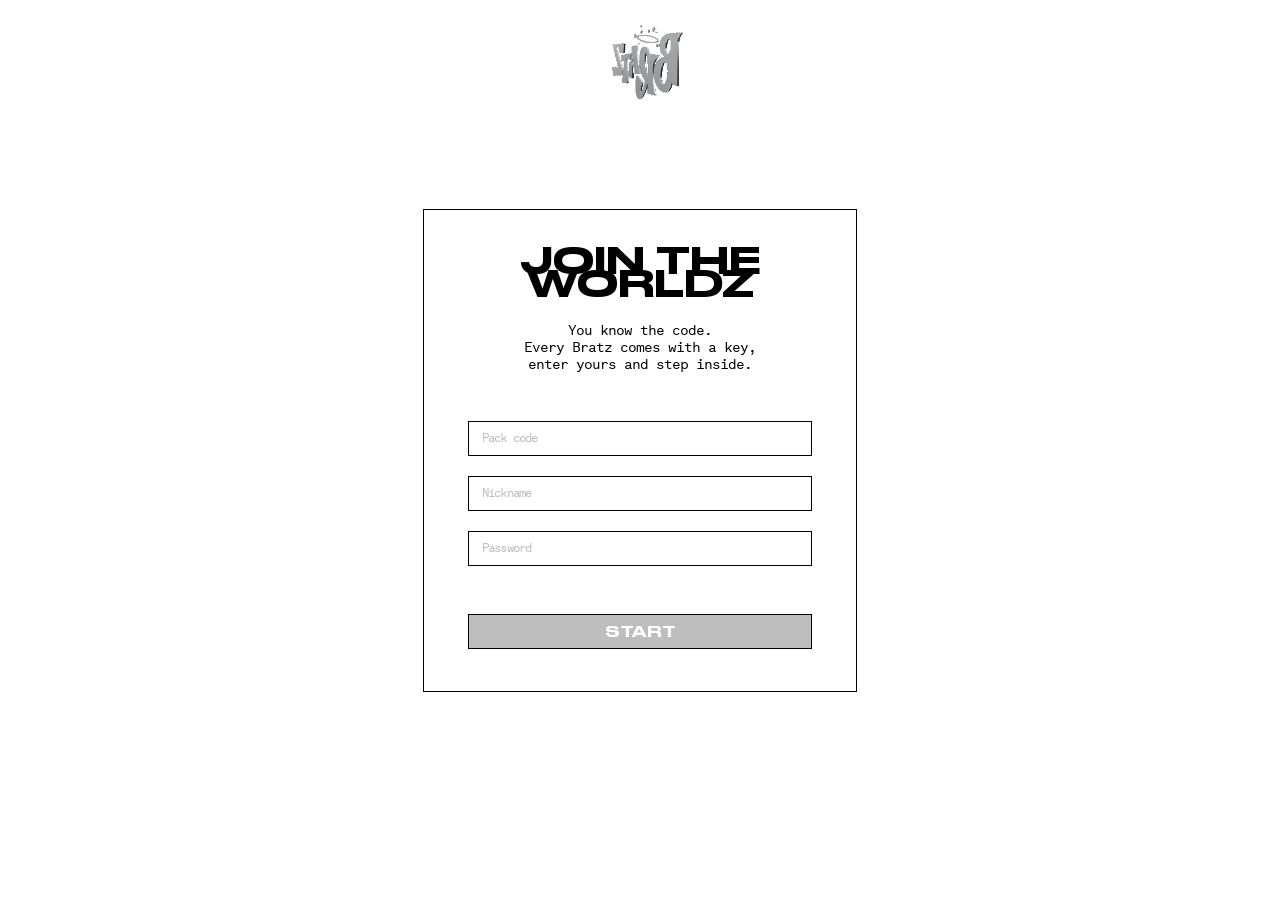
==== commit 25c6d1b4: "Doll glow over the doll; new page cues; normalize all audio to one volume 1. mydollz doll hover: vio" ====
--- a/index.html
+++ b/index.html
@@ -78,9 +78,10 @@
         </aside>
     </section>
 <!--ciao  -->
+    <script src="audio.js"></script>
     <script src="community-unlock.js"></script>
     <script src="script.js"></script>
-    <script src="click-sound.js"></script>
+    <script src="click-sound.js?v=2"></script>
 </body>
 
 </html>
--- a/style.css
+++ b/style.css
@@ -898,14 +898,26 @@
     transition: filter 0.55s ease;
 }
 
-/* Hover sulla doll (mydollz_page): alone VIOLA (stesso colore tapped dei bottoni)
-   TUTT'INTORNO alla bambola — non sopra di essa. Nessuna brightness sull'immagine:
-   solo il box-shadow attorno al rettangolo. Compare/scompare in dissolvenza. */
-.doll-photo { transition: box-shadow 0.55s ease; }
-.doll-photo:hover {
-    box-shadow: 0 0 40px 6px rgba(199, 169, 255, 0.85),
-                0 0 100px 22px rgba(199, 169, 255, 0.95);
-}
+/* Hover sulla doll (mydollz_page): bagliore VIOLA (stesso colore tapped dei bottoni)
+   SOPRA la bambola — un velo di luce viola che si posa sull'immagine (non un alone
+   attorno). Realizzato con un overlay ::after ritagliato dentro il rettangolo
+   (overflow:hidden) in modalità "screen" (aggiunge luce). Dissolvenza 0.55s. */
+.doll-photo { position: relative; }
+.doll-photo::after {
+    content: "";
+    position: absolute;
+    inset: 0;
+    pointer-events: none;
+    background: radial-gradient(circle at 50% 42%,
+                rgba(199, 169, 255, 0.75) 0%,
+                rgba(199, 169, 255, 0.45) 45%,
+                rgba(199, 169, 255, 0.20) 70%,
+                rgba(199, 169, 255, 0.08) 100%);
+    mix-blend-mode: screen;
+    opacity: 0;
+    transition: opacity 0.55s ease;
+}
+.doll-photo:hover::after { opacity: 1; }
 
 /* container_doll_text */
 .container-doll-text {
@@ -2565,5 +2577,5 @@
     /* My Faves: le card salvate hanno la stessa dimensione del mag-magazine
        su mobile (175.5px di larghezza, copertina 207/230 -> ~250px totali). */
     #faves-grid .community-card { width: 175.5px; }
-    #faves-grid { gap: 16px; }
-}
+    #faves-grid { gap: 19px; }
+}
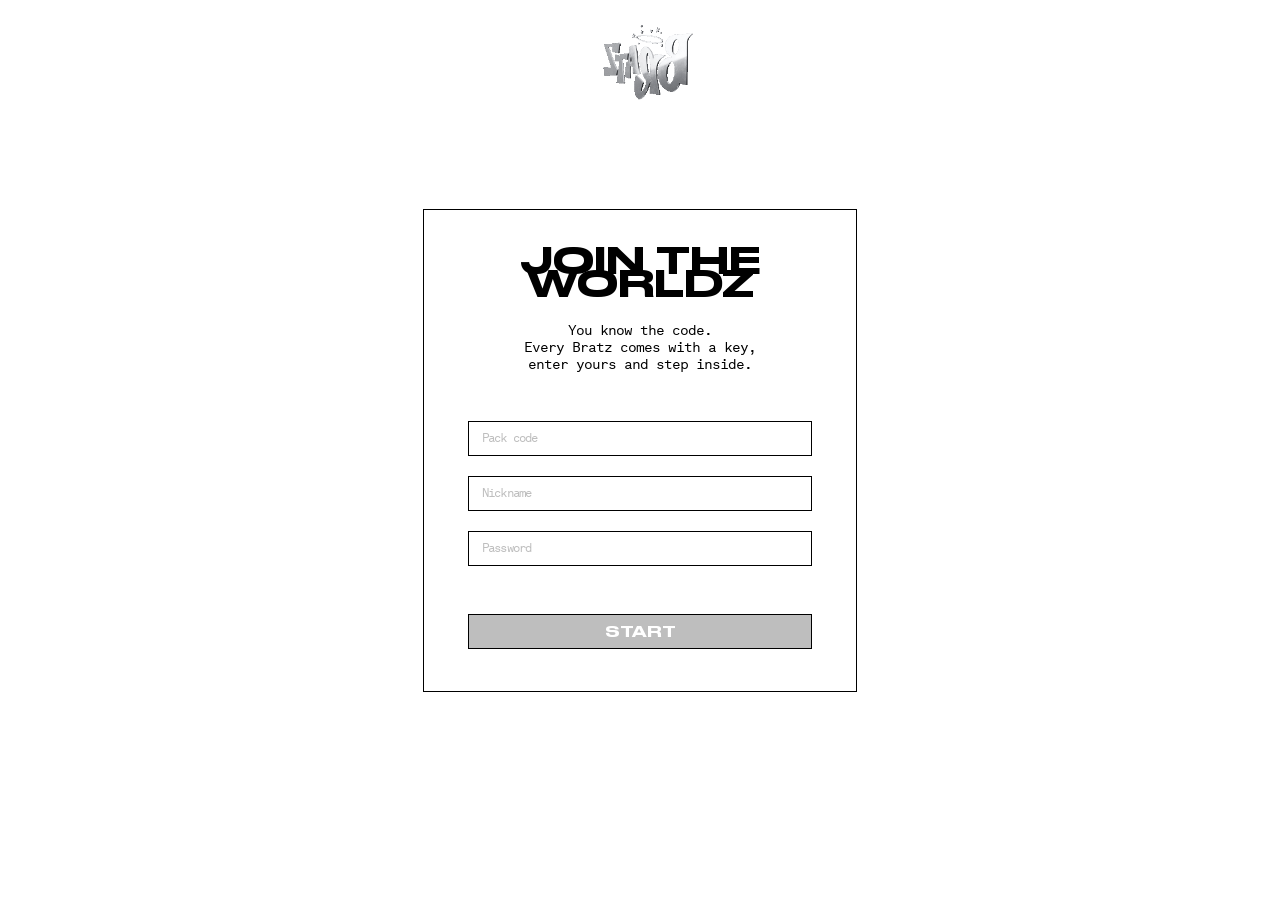
==== commit f396f3b0: "Magazine body = story descriptions only; gated page cues; lighter doll glow; click2 1. own magazine:" ====
--- a/index.html
+++ b/index.html
@@ -78,10 +78,10 @@
         </aside>
     </section>
 <!--ciao  -->
-    <script src="audio.js"></script>
+    <script src="audio.js?v=2"></script>
     <script src="community-unlock.js"></script>
     <script src="script.js"></script>
-    <script src="click-sound.js?v=2"></script>
+    <script src="click-sound.js?v=3"></script>
 </body>
 
 </html>
--- a/style.css
+++ b/style.css
@@ -917,7 +917,8 @@
     opacity: 0;
     transition: opacity 0.55s ease;
 }
-.doll-photo:hover::after { opacity: 1; }
+/* bagliore più leggero: l'overlay a piena intensità sarebbe troppo forte */
+.doll-photo:hover::after { opacity: 0.5; }
 
 /* container_doll_text */
 .container-doll-text {
@@ -1948,6 +1949,13 @@
 
 .mag-lecture__text p.is-muted {
     color: #b3b3b3;
+}
+
+/* Testo del magazine dell'utente = unione dei description_text delle storie:
+   stesso stile del testo delle istruzioni (mono, MAIUSCOLO) ma in nero. */
+.mag-lecture__text p.mag-lecture__story {
+    color: #000;
+    text-transform: uppercase;
 }
 
 /* third_input_field (visibile solo per la community) */
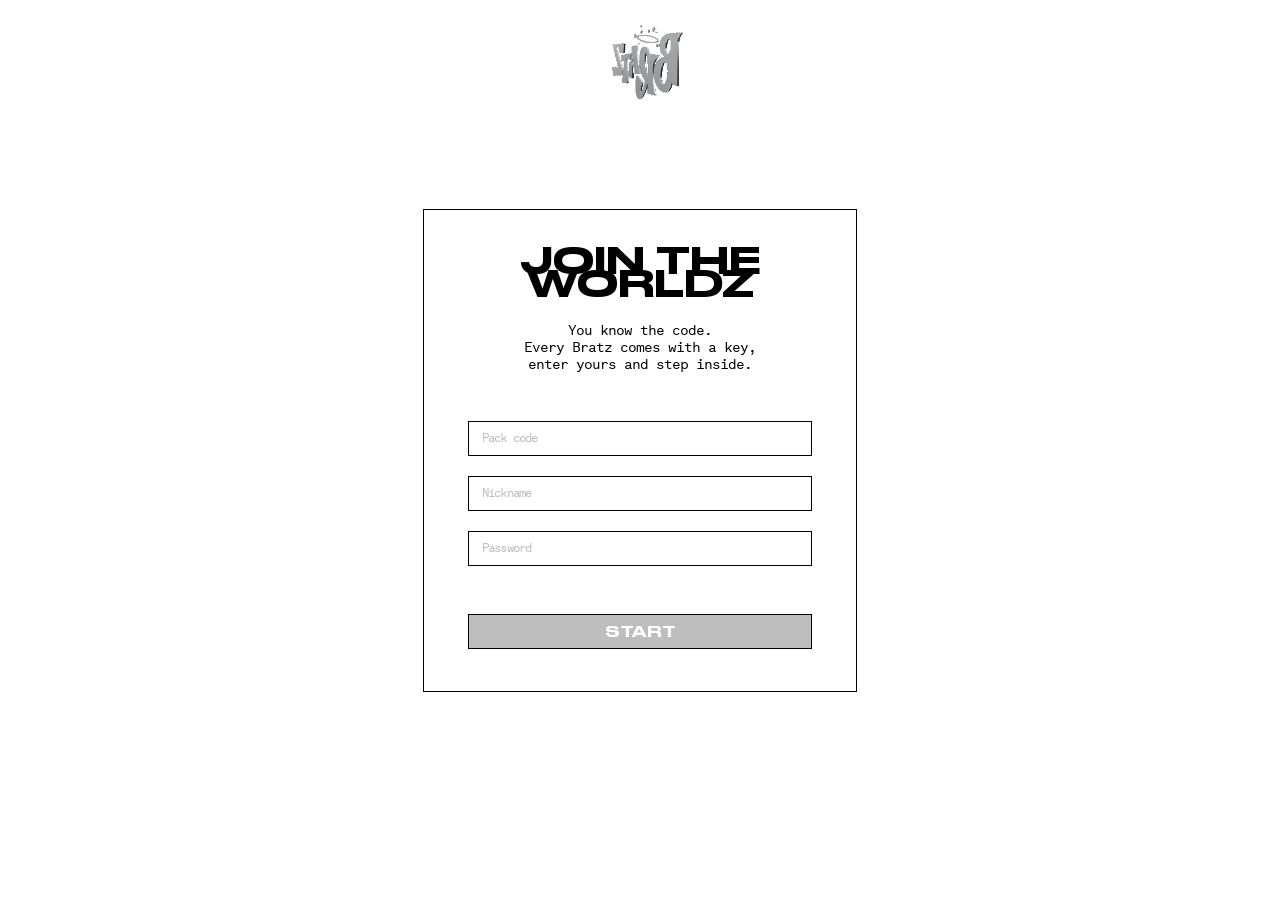
==== commit 037872be: "Remove click sound; stairs proximity popup; hide trophy bar when locked 1. click sound (click2.mp3) " ====
--- a/index.html
+++ b/index.html
@@ -78,10 +78,10 @@
         </aside>
     </section>
 <!--ciao  -->
-    <script src="audio.js?v=2"></script>
+    <script src="audio.js?v=3"></script>
     <script src="community-unlock.js"></script>
     <script src="script.js"></script>
-    <script src="click-sound.js?v=3"></script>
+    <script src="click-sound.js?v=5"></script>
 </body>
 
 </html>
--- a/style.css
+++ b/style.css
@@ -295,13 +295,12 @@
     transition: background-color 0.18s ease, color 0.18s ease; /* hover reattivo */
 }
 
-/* Sblocco morbido (grigio disabled -> bagliore -> bianco active): applicato via
-   JS con la classe .fx-unlock nel momento in cui un tasto si sblocca. Stessa
-   filosofia della dissolvenza dei popup 3D. */
+/* Sblocco morbido (grigio disabled -> bianco active): SOLO dissolvenza del
+   colore/sfondo, NESSUN bagliore. Applicato via JS con la classe .fx-unlock nel
+   momento in cui un tasto si sblocca. */
 @keyframes fx-unlock {
-    0%   { background: var(--btn-fill-disabled); color: var(--btn-text-disabled); box-shadow: 0 0 0 0 rgba(228, 213, 255, 0); }
-    45%  { box-shadow: 0 0 20px 5px rgba(228, 213, 255, 0.9); }
-    100% { background: var(--btn-fill-active); color: var(--btn-text-active); box-shadow: 0 0 0 0 rgba(228, 213, 255, 0); }
+    0%   { background: var(--btn-fill-disabled); color: var(--btn-text-disabled); }
+    100% { background: var(--btn-fill-active); color: var(--btn-text-active); }
 }
 .fx-unlock { animation: fx-unlock 0.7s ease both; }
 
@@ -894,31 +893,9 @@
     object-fit: cover;
     object-position: center;
     user-select: none;
-    /* dissolvenza del bagliore in ingresso/uscita (0.55s) */
-    transition: filter 0.55s ease;
-}
-
-/* Hover sulla doll (mydollz_page): bagliore VIOLA (stesso colore tapped dei bottoni)
-   SOPRA la bambola — un velo di luce viola che si posa sull'immagine (non un alone
-   attorno). Realizzato con un overlay ::after ritagliato dentro il rettangolo
-   (overflow:hidden) in modalità "screen" (aggiunge luce). Dissolvenza 0.55s. */
-.doll-photo { position: relative; }
-.doll-photo::after {
-    content: "";
-    position: absolute;
-    inset: 0;
-    pointer-events: none;
-    background: radial-gradient(circle at 50% 42%,
-                rgba(199, 169, 255, 0.75) 0%,
-                rgba(199, 169, 255, 0.45) 45%,
-                rgba(199, 169, 255, 0.20) 70%,
-                rgba(199, 169, 255, 0.08) 100%);
-    mix-blend-mode: screen;
-    opacity: 0;
-    transition: opacity 0.55s ease;
-}
-/* bagliore più leggero: l'overlay a piena intensità sarebbe troppo forte */
-.doll-photo:hover::after { opacity: 0.5; }
+}
+
+/* Nessun bagliore sulla bambola (rimosso su richiesta). */
 
 /* container_doll_text */
 .container-doll-text {
@@ -1643,6 +1620,10 @@
 .trophy-card.is-unlocked .trophy-card__overlay { display: none; }
 .trophy-card.is-unlocked .trophy-card__title { color: var(--card-stroke); }
 .trophy-card.is-unlocked .trophy-card__desc { color: var(--card-stroke); }
+
+/* La barra si vede SOLO quando la card è sbloccata (mentre l'utente svolge i
+   compiti). Sulle card ancora locked la barra NON è visibile. */
+.trophy-card:not(.is-unlocked) .trophy-bar { display: none; }
 
 /* Pop-up nascosto per i tab senza contenuto dedicato */
 .personality-popup.is-hidden {
@@ -2492,19 +2473,32 @@
 .mag-lecture__dash { display: none; }
 
 @media (max-width: 768px) {
+    /* La pagina di lettura è ANCORATA al viewport: così la spine resta FISSA e
+       scorre solo il container_lecture (niente scroll dell'intera pagina che
+       trascinava anche la spine). */
+    .mag-read {
+        position: fixed;
+        inset: 0;
+        min-height: 0;
+        height: 100%;
+    }
+    .mag-read__content { height: 100%; }
     /* spine STRETTA a sinistra + editoriale a destra (NON impilati): come Figma */
     .mag-columns {
-        height: 100vh;
+        height: 100%;
     }
     .mag-col--spine {
         flex: 0 0 auto;
         width: 52px;               /* solo la spine */
+        overflow: hidden;          /* la spine non scorre */
     }
     .mag-col--lecture {
         flex: 1 1 auto;
         padding: 40px 20px 24px 20px;
         gap: 20px;
         border-left: none;
+        overflow-y: auto;                     /* unico elemento scrollabile */
+        -webkit-overflow-scrolling: touch;    /* scroll fluido su iOS */
     }
     .mag-spine {
         width: 52px;
@@ -2518,27 +2512,12 @@
     .mag-lecture__text { max-width: none; }
     .mag-lecture__text p { font-size: 13px; line-height: 20px; }
     .mag-third-input { max-width: 100%; }
-
-    /* heading "Slumber party" + trattino (tra intro ed editoriale) */
-    .mag-lecture__title {
-        display: block;
-        margin: 0;
-        font-family: var(--font-mono);
-        font-weight: 700;
-        font-size: 14px;
-        line-height: 17px;
-        letter-spacing: -0.5px;
-        color: #000;
-    }
-    .mag-lecture__dash {
-        display: block;
-        margin: 0;
-        font-family: var(--font-mono);
-        font-weight: 700;
-        font-size: 14px;
-        line-height: 17px;
-        color: #000;
-    }
+    /* SEND (feedback community): larghezza dedicata mobile, modificabile a mano. */
+    .mag-third-input__send { width: 146px; }
+
+    /* Su mobile NON si mostrano il titolo e il trattino nel container_lecture. */
+    .mag-lecture__title,
+    .mag-lecture__dash { display: none; }
 }
 
 /* ===================================================================
@@ -2587,3 +2566,13 @@
     #faves-grid .community-card { width: 175.5px; }
     #faves-grid { gap: 19px; }
 }
+
+/* ===== Bottoni "select" e "modify" delle storie — SOLO mobile =====
+   Larghezza dedicata (146px), modificabile a mano qui senza toccare altro. */
+@media (max-width: 768px) {
+    .mag-select,
+    .story-modify {
+        width: 146px;
+        flex: 0 0 auto;   /* non si restringe nel container flex */
+    }
+}
